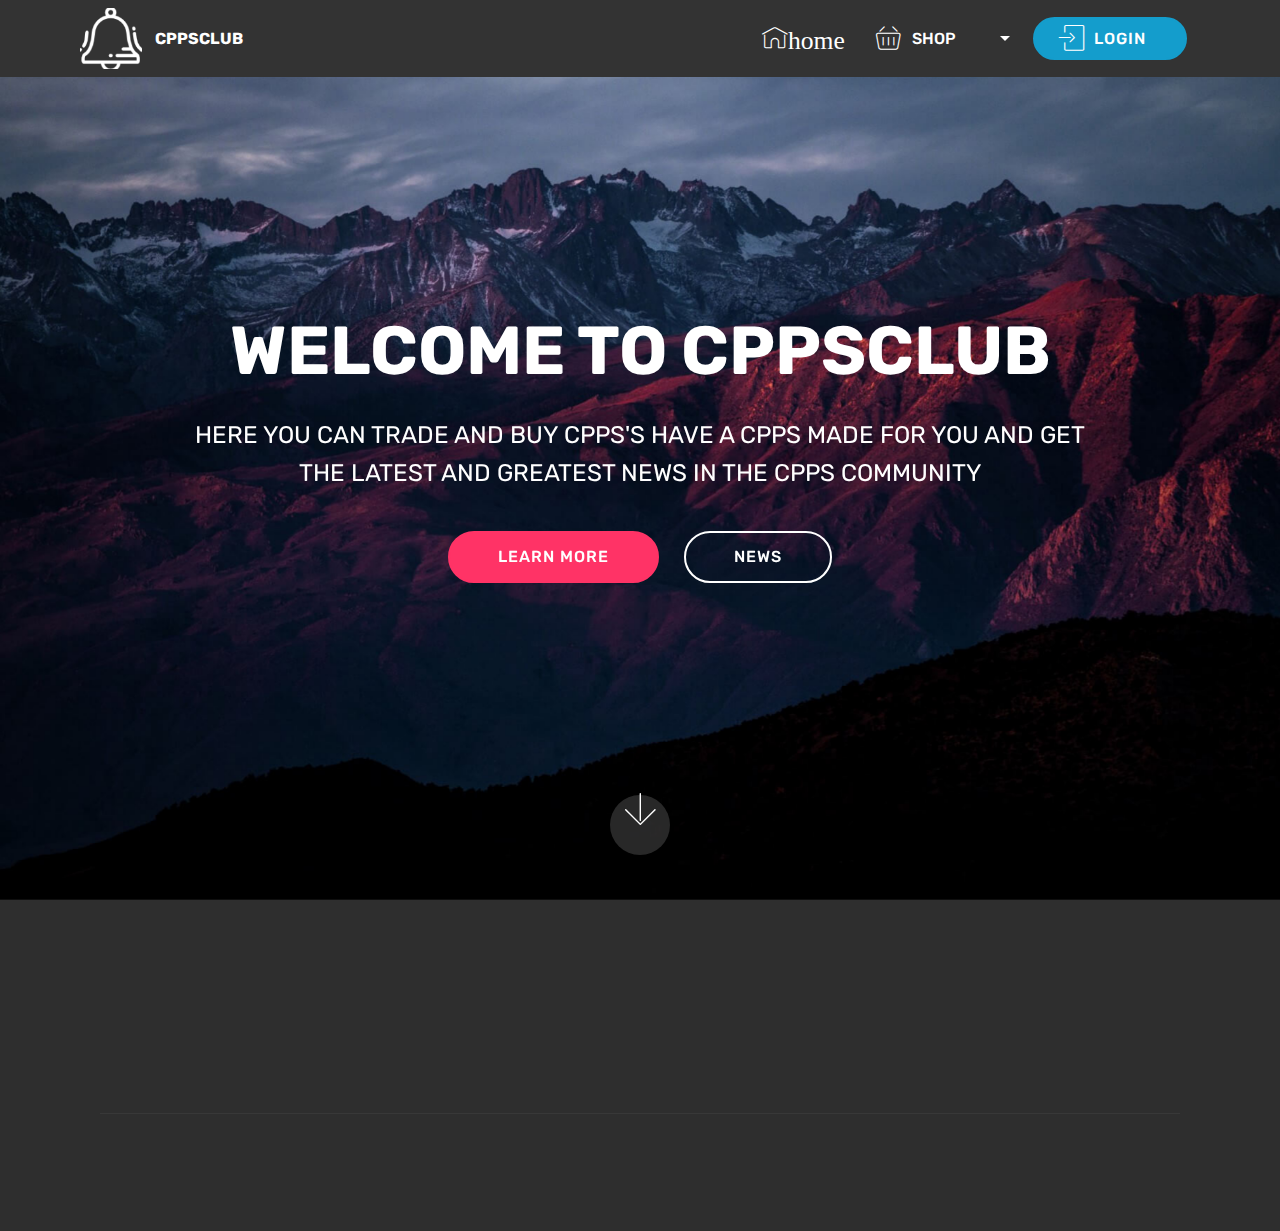
==== index.html @ 9e6f96ff "create github pages" ====
<!DOCTYPE html>
<html >
<head>
  <!-- Site made with Mobirise Website Builder v4.6.6, https://mobirise.com -->
  <meta charset="UTF-8">
  <meta http-equiv="X-UA-Compatible" content="IE=edge">
  <meta name="generator" content="Mobirise v4.6.6, mobirise.com">
  <meta name="viewport" content="width=device-width, initial-scale=1, minimum-scale=1">
  <link rel="shortcut icon" href="assets/images/bell-icon-122x122.png" type="image/x-icon">
  <meta name="description" content="">
  <title>HOME</title>
  <link rel="stylesheet" href="assets/web/assets/mobirise-icons/mobirise-icons.css">
  <link rel="stylesheet" href="assets/tether/tether.min.css">
  <link rel="stylesheet" href="assets/soundcloud-plugin/style.css">
  <link rel="stylesheet" href="assets/bootstrap/css/bootstrap.min.css">
  <link rel="stylesheet" href="assets/bootstrap/css/bootstrap-grid.min.css">
  <link rel="stylesheet" href="assets/bootstrap/css/bootstrap-reboot.min.css">
  <link rel="stylesheet" href="assets/socicon/css/styles.css">
  <link rel="stylesheet" href="assets/animatecss/animate.min.css">
  <link rel="stylesheet" href="assets/dropdown/css/style.css">
  <link rel="stylesheet" href="assets/theme/css/style.css">
  <link rel="stylesheet" href="assets/mobirise/css/mbr-additional.css" type="text/css">
  
  
  
</head>
<body>
  <section class="menu cid-qLX8C07Z7A" once="menu" id="menu1-e">

    

    <nav class="navbar navbar-expand beta-menu navbar-dropdown align-items-center navbar-fixed-top navbar-toggleable-sm">
        <button class="navbar-toggler navbar-toggler-right" type="button" data-toggle="collapse" data-target="#navbarSupportedContent" aria-controls="navbarSupportedContent" aria-expanded="false" aria-label="Toggle navigation">
            <div class="hamburger">
                <span></span>
                <span></span>
                <span></span>
                <span></span>
            </div>
        </button>
        <div class="menu-logo">
            <div class="navbar-brand">
                <span class="navbar-logo">
                    <a href="http://cpps.ml">
                         <img src="assets/images/bell-icon-122x122.png" alt="Mobirise" title="" style="height: 3.8rem;">
                    </a>
                </span>
                <span class="navbar-caption-wrap"><a class="navbar-caption text-white display-4" href="http://cppsclub.ml">CPPSCLUB</a></span>
            </div>
        </div>
        <div class="collapse navbar-collapse" id="navbarSupportedContent">
            <ul class="navbar-nav nav-dropdown" data-app-modern-menu="true"><li class="nav-item">
                    <a class="nav-link link text-white display-4" href="#top">
                        <span class="mbri-home mbr-iconfont mbr-iconfont-btn">home</span></a>
                </li>
                <li class="nav-item dropdown">
                    <a class="nav-link link text-white dropdown-toggle display-4" href="page1.html#pricing-tables1-i" data-toggle="dropdown-submenu" aria-expanded="true"><span class="mbri-shopping-basket mbr-iconfont mbr-iconfont-btn"></span>
                        SHOP &nbsp; &nbsp; &nbsp; &nbsp; &nbsp;</a><div class="dropdown-menu"><a class="text-white dropdown-item display-4" href="page4.html#countdown2-x">TRADING</a><a class="text-white dropdown-item display-4" href="page1.html#pricing-tables1-i">STORE</a></div>
                </li></ul>
            <div class="navbar-buttons mbr-section-btn"><a class="btn btn-sm btn-primary display-4" href="http://cppsclub.ml"><span class="mbri-login mbr-iconfont mbr-iconfont-btn"></span>
                    LOGIN &nbsp;&nbsp;</a></div>
        </div>
    </nav>
</section>

<section class="engine"><a href="https://mobirise.ws/a">best site builder</a></section><section class="cid-qLX8C27f5G mbr-fullscreen mbr-parallax-background" id="header2-f">

    

    

    <div class="container align-center">
        <div class="row justify-content-md-center">
            <div class="mbr-white col-md-10">
                <h1 class="mbr-section-title mbr-bold pb-3 mbr-fonts-style display-1">WELCOME TO CPPSCLUB</h1>
                
                <p class="mbr-text pb-3 mbr-fonts-style display-5">HERE YOU CAN TRADE AND BUY CPPS'S HAVE A CPPS MADE FOR YOU AND GET THE LATEST AND GREATEST NEWS IN THE CPPS COMMUNITY</p>
                <div class="mbr-section-btn"><a class="btn btn-md btn-secondary display-4" href="http://cppsclub.ml">LEARN MORE</a>
                    <a class="btn btn-md btn-white-outline display-4" href="page3.html">NEWS</a></div>
            </div>
        </div>
    </div>
    <div class="mbr-arrow hidden-sm-down" aria-hidden="true">
        <a href="#next">
            <i class="mbri-down mbr-iconfont"></i>
        </a>
    </div>
</section>

<section class="cid-qLX8C5K4PI" id="footer1-g">

    

    

    <div class="container">
        <div class="media-container-row content text-white">
            <div class="col-12 col-md-3">
                <div class="media-wrap">
                    <a href="http://cppsclub.ml">
                        <img src="assets/images/bell-icon-122x122.png" alt="Mobirise" title="">
                    </a>
                </div>
            </div>
            <div class="col-12 col-md-3 mbr-fonts-style display-7">
                <h5 class="pb-3">
                    Address
                </h5>
                <p class="mbr-text">
                    1234 Street Name
                    <br>City, AA 99999
                </p>
            </div>
            <div class="col-12 col-md-3 mbr-fonts-style display-7">
                <h5 class="pb-3">
                    Contacts
                </h5>
                <p class="mbr-text">
                    Email:&nbsp;</p>
            </div>
            <div class="col-12 col-md-3 mbr-fonts-style display-7">
                <h5 class="pb-3">
                    Links
                </h5>
                <p class="mbr-text"><a href="https://discord.gg/tTFwxhP" target="_blank">discord</a><br><a class="text-primary" href="https://mobirise.com/mobirise-free-win.zip">Download for Windows</a>
                    <br><a class="text-primary" href="https://mobirise.com/mobirise-free-mac.zip">Download for Mac</a>
                </p>
            </div>
        </div>
        <div class="footer-lower">
            <div class="media-container-row">
                <div class="col-sm-12">
                    <hr>
                </div>
            </div>
            <div class="media-container-row mbr-white">
                <div class="col-sm-6 copyright">
                    <p class="mbr-text mbr-fonts-style display-7">
                        © Copyright 2018 CPPSCLUB - All Rights Reserved
                    </p>
                </div>
                <div class="col-md-6">
                    <div class="social-list align-right">
                        <div class="soc-item">
                            <a href="https://twitter.com/mobirise" target="_blank">
                                <span class="socicon-twitter socicon mbr-iconfont mbr-iconfont-social"></span>
                            </a>
                        </div>
                        <div class="soc-item">
                            <a href="https://www.facebook.com/pages/Mobirise/1616226671953247" target="_blank">
                                <span class="socicon-facebook socicon mbr-iconfont mbr-iconfont-social"></span>
                            </a>
                        </div>
                        <div class="soc-item">
                            <a href="https://www.youtube.com/c/mobirise" target="_blank">
                                <span class="socicon-youtube socicon mbr-iconfont mbr-iconfont-social"></span>
                            </a>
                        </div>
                        <div class="soc-item">
                            <a href="https://instagram.com/mobirise" target="_blank">
                                <span class="socicon-instagram socicon mbr-iconfont mbr-iconfont-social"></span>
                            </a>
                        </div>
                        <div class="soc-item">
                            <a href="https://plus.google.com/u/0/+Mobirise" target="_blank">
                                <span class="socicon-googleplus socicon mbr-iconfont mbr-iconfont-social"></span>
                            </a>
                        </div>
                        <div class="soc-item">
                            <a href="https://www.behance.net/Mobirise" target="_blank">
                                <span class="socicon-behance socicon mbr-iconfont mbr-iconfont-social"></span>
                            </a>
                        </div>
                    </div>
                </div>
            </div>
        </div>
    </div>
</section>


  <script src="assets/web/assets/jquery/jquery.min.js"></script>
  <script src="assets/popper/popper.min.js"></script>
  <script src="assets/tether/tether.min.js"></script>
  <script src="assets/bootstrap/js/bootstrap.min.js"></script>
  <script src="assets/smoothscroll/smooth-scroll.js"></script>
  <script src="assets/touchswipe/jquery.touch-swipe.min.js"></script>
  <script src="assets/viewportchecker/jquery.viewportchecker.js"></script>
  <script src="assets/parallax/jarallax.min.js"></script>
  <script src="assets/dropdown/js/script.min.js"></script>
  <script src="assets/theme/js/script.js"></script>
  
  
  <input name="animation" type="hidden">
  </body>
</html>
---- assets/web/assets/mobirise-icons/mobirise-icons.css ----
@font-face {
  font-family: 'MobiriseIcons';
  src:  url('mobirise-icons.eot?spat4u');
  src:  url('mobirise-icons.eot?spat4u#iefix') format('embedded-opentype'),
    url('mobirise-icons.ttf?spat4u') format('truetype'),
    url('mobirise-icons.woff?spat4u') format('woff'),
    url('mobirise-icons.svg?spat4u#MobiriseIcons') format('svg');
  font-weight: normal;
  font-style: normal;
}

[class^="mbri-"], [class*=" mbri-"] {
  /* use !important to prevent issues with browser extensions that change fonts */
  font-family: MobiriseIcons !important;
  speak: none;
  font-style: normal;
  font-weight: normal;
  font-variant: normal;
  text-transform: none;
  line-height: 1;

  /* Better Font Rendering =========== */
  -webkit-font-smoothing: antialiased;
  -moz-osx-font-smoothing: grayscale;
}

.mbri-add-submenu:before {
  content: "\e900";
}
.mbri-alert:before {
  content: "\e901";
}
.mbri-align-center:before {
  content: "\e902";
}
.mbri-align-justify:before {
  content: "\e903";
}
.mbri-align-left:before {
  content: "\e904";
}
.mbri-align-right:before {
  content: "\e905";
}
.mbri-android:before {
  content: "\e906";
}
.mbri-apple:before {
  content: "\e907";
}
.mbri-arrow-down:before {
  content: "\e908";
}
.mbri-arrow-next:before {
  content: "\e909";
}
.mbri-arrow-prev:before {
  content: "\e90a";
}
.mbri-arrow-up:before {
  content: "\e90b";
}
.mbri-bold:before {
  content: "\e90c";
}
.mbri-bookmark:before {
  content: "\e90d";
}
.mbri-bootstrap:before {
  content: "\e90e";
}
.mbri-briefcase:before {
  content: "\e90f";
}
.mbri-browse:before {
  content: "\e910";
}
.mbri-bulleted-list:before {
  content: "\e911";
}
.mbri-calendar:before {
  content: "\e912";
}
.mbri-camera:before {
  content: "\e913";
}
.mbri-cart-add:before {
  content: "\e914";
}
.mbri-cart-full:before {
  content: "\e915";
}
.mbri-cash:before {
  content: "\e916";
}
.mbri-change-style:before {
  content: "\e917";
}
.mbri-chat:before {
  content: "\e918";
}
.mbri-clock:before {
  content: "\e919";
}
.mbri-close:before {
  content: "\e91a";
}
.mbri-cloud:before {
  content: "\e91b";
}
.mbri-code:before {
  content: "\e91c";
}
.mbri-contact-form:before {
  content: "\e91d";
}
.mbri-credit-card:before {
  content: "\e91e";
}
.mbri-cursor-click:before {
  content: "\e91f";
}
.mbri-cust-feedback:before {
  content: "\e920";
}
.mbri-database:before {
  content: "\e921";
}
.mbri-delivery:before {
  content: "\e922";
}
.mbri-desktop:before {
  content: "\e923";
}
.mbri-devices:before {
  content: "\e924";
}
.mbri-down:before {
  content: "\e925";
}
.mbri-download:before {
  content: "\e989";
}
.mbri-drag-n-drop:before {
  content: "\e927";
}
.mbri-drag-n-drop2:before {
  content: "\e928";
}
.mbri-edit:before {
  content: "\e929";
}
.mbri-edit2:before {
  content: "\e92a";
}
.mbri-error:before {
  content: "\e92b";
}
.mbri-extension:before {
  content: "\e92c";
}
.mbri-features:before {
  content: "\e92d";
}
.mbri-file:before {
  content: "\e92e";
}
.mbri-flag:before {
  content: "\e92f";
}
.mbri-folder:before {
  content: "\e930";
}
.mbri-gift:before {
  content: "\e931";
}
.mbri-github:before {
  content: "\e932";
}
.mbri-globe:before {
  content: "\e933";
}
.mbri-globe-2:before {
  content: "\e934";
}
.mbri-growing-chart:before {
  content: "\e935";
}
.mbri-hearth:before {
  content: "\e936";
}
.mbri-help:before {
  content: "\e937";
}
.mbri-home:before {
  content: "\e938";
}
.mbri-hot-cup:before {
  content: "\e939";
}
.mbri-idea:before {
  content: "\e93a";
}
.mbri-image-gallery:before {
  content: "\e93b";
}
.mbri-image-slider:before {
  content: "\e93c";
}
.mbri-info:before {
  content: "\e93d";
}
.mbri-italic:before {
  content: "\e93e";
}
.mbri-key:before {
  content: "\e93f";
}
.mbri-laptop:before {
  content: "\e940";
}
.mbri-layers:before {
  content: "\e941";
}
.mbri-left-right:before {
  content: "\e942";
}
.mbri-left:before {
  content: "\e943";
}
.mbri-letter:before {
  content: "\e944";
}
.mbri-like:before {
  content: "\e945";
}
.mbri-link:before {
  content: "\e946";
}
.mbri-lock:before {
  content: "\e947";
}
.mbri-login:before {
  content: "\e948";
}
.mbri-logout:before {
  content: "\e949";
}
.mbri-magic-stick:before {
  content: "\e94a";
}
.mbri-map-pin:before {
  content: "\e94b";
}
.mbri-menu:before {
  content: "\e94c";
}
.mbri-mobile:before {
  content: "\e94d";
}
.mbri-mobile2:before {
  content: "\e94e";
}
.mbri-mobirise:before {
  content: "\e94f";
}
.mbri-more-horizontal:before {
  content: "\e950";
}
.mbri-more-vertical:before {
  content: "\e951";
}
.mbri-music:before {
  content: "\e952";
}
.mbri-new-file:before {
  content: "\e953";
}
.mbri-numbered-list:before {
  content: "\e954";
}
.mbri-opened-folder:before {
  content: "\e955";
}
.mbri-pages:before {
  content: "\e956";
}
.mbri-paper-plane:before {
  content: "\e957";
}
.mbri-paperclip:before {
  content: "\e958";
}
.mbri-photo:before {
  content: "\e959";
}
.mbri-photos:before {
  content: "\e95a";
}
.mbri-pin:before {
  content: "\e95b";
}
.mbri-play:before {
  content: "\e95c";
}
.mbri-plus:before {
  content: "\e95d";
}
.mbri-preview:before {
  content: "\e95e";
}
.mbri-print:before {
  content: "\e95f";
}
.mbri-protect:before {
  content: "\e960";
}
.mbri-question:before {
  content: "\e961";
}
.mbri-quote-left:before {
  content: "\e962";
}
.mbri-quote-right:before {
  content: "\e963";
}
.mbri-refresh:before {
  content: "\e964";
}
.mbri-responsive:before {
  content: "\e965";
}
.mbri-right:before {
  content: "\e966";
}
.mbri-rocket:before {
  content: "\e967";
}
.mbri-sad-face:before {
  content: "\e968";
}
.mbri-sale:before {
  content: "\e969";
}
.mbri-save:before {
  content: "\e96a";
}
.mbri-search:before {
  content: "\e96b";
}
.mbri-setting:before {
  content: "\e96c";
}
.mbri-setting2:before {
  content: "\e96d";
}
.mbri-setting3:before {
  content: "\e96e";
}
.mbri-share:before {
  content: "\e96f";
}
.mbri-shopping-bag:before {
  content: "\e970";
}
.mbri-shopping-basket:before {
  content: "\e971";
}
.mbri-shopping-cart:before {
  content: "\e972";
}
.mbri-sites:before {
  content: "\e973";
}
.mbri-smile-face:before {
  content: "\e974";
}
.mbri-speed:before {
  content: "\e975";
}
.mbri-star:before {
  content: "\e976";
}
.mbri-success:before {
  content: "\e977";
}
.mbri-sun:before {
  content: "\e978";
}
.mbri-sun2:before {
  content: "\e979";
}
.mbri-tablet:before {
  content: "\e97a";
}
.mbri-tablet-vertical:before {
  content: "\e97b";
}
.mbri-target:before {
  content: "\e97c";
}
.mbri-timer:before {
  content: "\e97d";
}
.mbri-to-ftp:before {
  content: "\e97e";
}
.mbri-to-local-drive:before {
  content: "\e97f";
}
.mbri-touch-swipe:before {
  content: "\e980";
}
.mbri-touch:before {
  content: "\e981";
}
.mbri-trash:before {
  content: "\e982";
}
.mbri-underline:before {
  content: "\e983";
}
.mbri-unlink:before {
  content: "\e984";
}
.mbri-unlock:before {
  content: "\e985";
}
.mbri-up-down:before {
  content: "\e986";
}
.mbri-up:before {
  content: "\e987";
}
.mbri-update:before {
  content: "\e988";
}
.mbri-upload:before {
 content: "\e926"; 
}
.mbri-user:before {
  content: "\e98a";
}
.mbri-user2:before {
  content: "\e98b";
}
.mbri-users:before {
  content: "\e98c";
}
.mbri-video:before {
  content: "\e98d";
}
.mbri-video-play:before {
  content: "\e98e";
}
.mbri-watch:before {
  content: "\e98f";
}
.mbri-website-theme:before {
  content: "\e990";
}
.mbri-wifi:before {
  content: "\e991";
}
.mbri-windows:before {
  content: "\e992";
}
.mbri-zoom-out:before {
  content: "\e993";
}
.mbri-redo:before {
  content: "\e994";
}
.mbri-undo:before {
  content: "\e995";
}
---- assets/soundcloud-plugin/style.css ----
.addons-container {
  position: relative;
  margin-left: auto;
  margin-right: auto;
  padding-right: 15px;
  padding-left: 15px; }
  @media (min-width: 576px) {
    .addons-container {
      padding-right: 15px;
      padding-left: 15px; } }
  @media (min-width: 768px) {
    .addons-container {
      padding-right: 15px;
      padding-left: 15px; } }
  @media (min-width: 992px) {
    .addons-container {
      padding-right: 15px;
      padding-left: 15px; } }
  @media (min-width: 1200px) {
    .addons-container {
      padding-right: 15px;
      padding-left: 15px; } }
  @media (min-width: 576px) {
    .addons-container {
      width: 540px;
      max-width: 100%; } }
  @media (min-width: 768px) {
    .addons-container {
      width: 720px;
      max-width: 100%; } }
  @media (min-width: 992px) {
    .addons-container {
      width: 960px;
      max-width: 100%; } }
  @media (min-width: 1200px) {
    .addons-container {
      width: 1140px;
      max-width: 100%; } }

.addons-container-inner{
    position: relative;
    width: 100%;
    min-height: 1px;
    padding-right: 15px;
    padding-left: 15px;
}
@media (min-width: 567px) {
    .addons-container-inner{
        -ms-flex: 0 0 66.666667%;
        flex: 0 0 66.666667%;
        max-width: 66.666667%;
    }
}
.addons-row{
    display: flex;
    justify-content:center;
}
---- assets/socicon/css/styles.css ----
@charset "UTF-8";

@font-face {
  font-family: "socicon";
  src:url("../fonts/socicon.eot");
  src:url("../fonts/socicon.eot?#iefix") format("embedded-opentype"),
    url("../fonts/socicon.woff") format("woff"),
    url("../fonts/socicon.ttf") format("truetype"),
    url("../fonts/socicon.svg#socicon") format("svg");
  font-weight: normal;
  font-style: normal;

}

[data-icon]:before {
  font-family: "socicon" !important;
  content: attr(data-icon);
  font-style: normal !important;
  font-weight: normal !important;
  font-variant: normal !important;
  text-transform: none !important;
  speak: none;
  line-height: 1;
  -webkit-font-smoothing: antialiased;
  -moz-osx-font-smoothing: grayscale;
}

[class^="socicon-"]:before,
[class*=" socicon-"]:before {
  font-family: "socicon" !important;
  font-style: normal !important;
  font-weight: normal !important;
  font-variant: normal !important;
  text-transform: none !important;
  speak: none;
  line-height: 1;
  -webkit-font-smoothing: antialiased;
  -moz-osx-font-smoothing: grayscale;
}

.socicon-modelmayhem:before {
  content: "\e000";
}
.socicon-mixcloud:before {
  content: "\e001";
}
.socicon-drupal:before {
  content: "\e002";
}
.socicon-swarm:before {
  content: "\e003";
}
.socicon-istock:before {
  content: "\e004";
}
.socicon-yammer:before {
  content: "\e005";
}
.socicon-ello:before {
  content: "\e006";
}
.socicon-stackoverflow:before {
  content: "\e007";
}
.socicon-persona:before {
  content: "\e008";
}
.socicon-triplej:before {
  content: "\e009";
}
.socicon-houzz:before {
  content: "\e00a";
}
.socicon-rss:before {
  content: "\e00b";
}
.socicon-paypal:before {
  content: "\e00c";
}
.socicon-odnoklassniki:before {
  content: "\e00d";
}
.socicon-airbnb:before {
  content: "\e00e";
}
.socicon-periscope:before {
  content: "\e00f";
}
.socicon-outlook:before {
  content: "\e010";
}
.socicon-coderwall:before {
  content: "\e011";
}
.socicon-tripadvisor:before {
  content: "\e012";
}
.socicon-appnet:before {
  content: "\e013";
}
.socicon-goodreads:before {
  content: "\e014";
}
.socicon-tripit:before {
  content: "\e015";
}
.socicon-lanyrd:before {
  content: "\e016";
}
.socicon-slideshare:before {
  content: "\e017";
}
.socicon-buffer:before {
  content: "\e018";
}
.socicon-disqus:before {
  content: "\e019";
}
.socicon-vkontakte:before {
  content: "\e01a";
}
.socicon-whatsapp:before {
  content: "\e01b";
}
.socicon-patreon:before {
  content: "\e01c";
}
.socicon-storehouse:before {
  content: "\e01d";
}
.socicon-pocket:before {
  content: "\e01e";
}
.socicon-mail:before {
  content: "\e01f";
}
.socicon-blogger:before {
  content: "\e020";
}
.socicon-technorati:before {
  content: "\e021";
}
.socicon-reddit:before {
  content: "\e022";
}
.socicon-dribbble:before {
  content: "\e023";
}
.socicon-stumbleupon:before {
  content: "\e024";
}
.socicon-digg:before {
  content: "\e025";
}
.socicon-envato:before {
  content: "\e026";
}
.socicon-behance:before {
  content: "\e027";
}
.socicon-delicious:before {
  content: "\e028";
}
.socicon-deviantart:before {
  content: "\e029";
}
.socicon-forrst:before {
  content: "\e02a";
}
.socicon-play:before {
  content: "\e02b";
}
.socicon-zerply:before {
  content: "\e02c";
}
.socicon-wikipedia:before {
  content: "\e02d";
}
.socicon-apple:before {
  content: "\e02e";
}
.socicon-flattr:before {
  content: "\e02f";
}
.socicon-github:before {
  content: "\e030";
}
.socicon-renren:before {
  content: "\e031";
}
.socicon-friendfeed:before {
  content: "\e032";
}
.socicon-newsvine:before {
  content: "\e033";
}
.socicon-identica:before {
  content: "\e034";
}
.socicon-bebo:before {
  content: "\e035";
}
.socicon-zynga:before {
  content: "\e036";
}
.socicon-steam:before {
  content: "\e037";
}
.socicon-xbox:before {
  content: "\e038";
}
.socicon-windows:before {
  content: "\e039";
}
.socicon-qq:before {
  content: "\e03a";
}
.socicon-douban:before {
  content: "\e03b";
}
.socicon-meetup:before {
  content: "\e03c";
}
.socicon-playstation:before {
  content: "\e03d";
}
.socicon-android:before {
  content: "\e03e";
}
.socicon-snapchat:before {
  content: "\e03f";
}
.socicon-twitter:before {
  content: "\e040";
}
.socicon-facebook:before {
  content: "\e041";
}
.socicon-googleplus:before {
  content: "\e042";
}
.socicon-pinterest:before {
  content: "\e043";
}
.socicon-foursquare:before {
  content: "\e044";
}
.socicon-yahoo:before {
  content: "\e045";
}
.socicon-skype:before {
  content: "\e046";
}
.socicon-yelp:before {
  content: "\e047";
}
.socicon-feedburner:before {
  content: "\e048";
}
.socicon-linkedin:before {
  content: "\e049";
}
.socicon-viadeo:before {
  content: "\e04a";
}
.socicon-xing:before {
  content: "\e04b";
}
.socicon-myspace:before {
  content: "\e04c";
}
.socicon-soundcloud:before {
  content: "\e04d";
}
.socicon-spotify:before {
  content: "\e04e";
}
.socicon-grooveshark:before {
  content: "\e04f";
}
.socicon-lastfm:before {
  content: "\e050";
}
.socicon-youtube:before {
  content: "\e051";
}
.socicon-vimeo:before {
  content: "\e052";
}
.socicon-dailymotion:before {
  content: "\e053";
}
.socicon-vine:before {
  content: "\e054";
}
.socicon-flickr:before {
  content: "\e055";
}
.socicon-500px:before {
  content: "\e056";
}
.socicon-wordpress:before {
  content: "\e058";
}
.socicon-tumblr:before {
  content: "\e059";
}
.socicon-twitch:before {
  content: "\e05a";
}
.socicon-8tracks:before {
  content: "\e05b";
}
.socicon-amazon:before {
  content: "\e05c";
}
.socicon-icq:before {
  content: "\e05d";
}
.socicon-smugmug:before {
  content: "\e05e";
}
.socicon-ravelry:before {
  content: "\e05f";
}
.socicon-weibo:before {
  content: "\e060";
}
.socicon-baidu:before {
  content: "\e061";
}
.socicon-angellist:before {
  content: "\e062";
}
.socicon-ebay:before {
  content: "\e063";
}
.socicon-imdb:before {
  content: "\e064";
}
.socicon-stayfriends:before {
  content: "\e065";
}
.socicon-residentadvisor:before {
  content: "\e066";
}
.socicon-google:before {
  content: "\e067";
}
.socicon-yandex:before {
  content: "\e068";
}
.socicon-sharethis:before {
  content: "\e069";
}
.socicon-bandcamp:before {
  content: "\e06a";
}
.socicon-itunes:before {
  content: "\e06b";
}
.socicon-deezer:before {
  content: "\e06c";
}
.socicon-telegram:before {
  content: "\e06e";
}
.socicon-openid:before {
  content: "\e06f";
}
.socicon-amplement:before {
  content: "\e070";
}
.socicon-viber:before {
  content: "\e071";
}
.socicon-zomato:before {
  content: "\e072";
}
.socicon-draugiem:before {
  content: "\e074";
}
.socicon-endomodo:before {
  content: "\e075";
}
.socicon-filmweb:before {
  content: "\e076";
}
.socicon-stackexchange:before {
  content: "\e077";
}
.socicon-wykop:before {
  content: "\e078";
}
.socicon-teamspeak:before {
  content: "\e079";
}
.socicon-teamviewer:before {
  content: "\e07a";
}
.socicon-ventrilo:before {
  content: "\e07b";
}
.socicon-younow:before {
  content: "\e07c";
}
.socicon-raidcall:before {
  content: "\e07d";
}
.socicon-mumble:before {
  content: "\e07e";
}
.socicon-medium:before {
  content: "\e06d";
}
.socicon-bebee:before {
  content: "\e07f";
}
.socicon-hitbox:before {
  content: "\e080";
}
.socicon-reverbnation:before {
  content: "\e081";
}
.socicon-formulr:before {
  content: "\e082";
}
.socicon-instagram:before {
  content: "\e057";
}
.socicon-battlenet:before {
  content: "\e083";
}
.socicon-chrome:before {
  content: "\e084";
}
.socicon-discord:before {
  content: "\e086";
}
.socicon-issuu:before {
  content: "\e087";
}
.socicon-macos:before {
  content: "\e088";
}
.socicon-firefox:before {
  content: "\e089";
}
.socicon-opera:before {
  content: "\e08d";
}
.socicon-keybase:before {
  content: "\e090";
}
.socicon-alliance:before {
  content: "\e091";
}
.socicon-livejournal:before {
  content: "\e092";
}
.socicon-googlephotos:before {
  content: "\e093";
}
.socicon-horde:before {
  content: "\e094";
}
.socicon-etsy:before {
  content: "\e095";
}
.socicon-zapier:before {
  content: "\e096";
}
.socicon-google-scholar:before {
  content: "\e097";
}
.socicon-researchgate:before {
  content: "\e098";
}
.socicon-wechat:before {
  content: "\e099";
}
.socicon-strava:before {
  content: "\e09a";
}
.socicon-line:before {
  content: "\e09b";
}
.socicon-lyft:before {
  content: "\e09c";
}
.socicon-uber:before {
  content: "\e09d";
}
.socicon-songkick:before {
  content: "\e09e";
}
.socicon-viewbug:before {
  content: "\e09f";
}
.socicon-googlegroups:before {
  content: "\e0a0";
}
.socicon-quora:before {
  content: "\e073";
}
.socicon-diablo:before {
  content: "\e085";
}
.socicon-blizzard:before {
  content: "\e0a1";
}
.socicon-hearthstone:before {
  content: "\e08b";
}
.socicon-heroes:before {
  content: "\e08a";
}
.socicon-overwatch:before {
  content: "\e08c";
}
.socicon-warcraft:before {
  content: "\e08e";
}
.socicon-starcraft:before {
  content: "\e08f";
}
.socicon-beam:before {
  content: "\e0a2";
}
.socicon-curse:before {
  content: "\e0a3";
}
.socicon-player:before {
  content: "\e0a4";
}
.socicon-streamjar:before {
  content: "\e0a5";
}
.socicon-nintendo:before {
  content: "\e0a6";
}
.socicon-hellocoton:before {
  content: "\e0a7";
}
---- assets/dropdown/css/style.css ----
.navbar-dropdown {
  left: 0;
  padding: 0;
  position: absolute;
  right: 0;
  top: 0;
  transition: all 0.45s ease;
  z-index: 1030;
  background: #282828; }
  .navbar-dropdown .navbar-logo {
    margin-right: 0.8rem;
    transition: margin 0.3s ease-in-out;
    vertical-align: middle; }
    .navbar-dropdown .navbar-logo img {
      height: 3.125rem;
      transition: all 0.3s ease-in-out; }
    .navbar-dropdown .navbar-logo.mbr-iconfont {
      font-size: 3.125rem;
      line-height: 3.125rem; }
  .navbar-dropdown .navbar-caption {
    font-weight: 700;
    white-space: normal;
    vertical-align: -4px;
    line-height: 3.125rem !important; }
    .navbar-dropdown .navbar-caption, .navbar-dropdown .navbar-caption:hover {
      color: inherit;
      text-decoration: none; }
  .navbar-dropdown .mbr-iconfont + .navbar-caption {
    vertical-align: -1px; }
  .navbar-dropdown.navbar-fixed-top {
    position: fixed; }
  .navbar-dropdown .navbar-brand span {
    vertical-align: -4px; }
  .navbar-dropdown.bg-color.transparent {
    background: none; }
  .navbar-dropdown.navbar-short .navbar-brand {
    padding: 0.625rem 0; }
    .navbar-dropdown.navbar-short .navbar-brand span {
      vertical-align: -1px; }
  .navbar-dropdown.navbar-short .navbar-caption {
    line-height: 2.375rem !important;
    vertical-align: -2px; }
  .navbar-dropdown.navbar-short .navbar-logo {
    margin-right: 0.5rem; }
    .navbar-dropdown.navbar-short .navbar-logo img {
      height: 2.375rem; }
    .navbar-dropdown.navbar-short .navbar-logo.mbr-iconfont {
      font-size: 2.375rem;
      line-height: 2.375rem; }
  .navbar-dropdown.navbar-short .mbr-table-cell {
    height: 3.625rem; }
  .navbar-dropdown .navbar-close {
    left: 0.6875rem;
    position: fixed;
    top: 0.75rem;
    z-index: 1000; }
  .navbar-dropdown .hamburger-icon {
    content: "";
    display: inline-block;
    vertical-align: middle;
    width: 16px;
    -webkit-box-shadow: 0 -6px 0 1px #282828,0 0 0 1px #282828,0 6px 0 1px #282828;
    -moz-box-shadow: 0 -6px 0 1px #282828,0 0 0 1px #282828,0 6px 0 1px #282828;
    box-shadow: 0 -6px 0 1px #282828,0 0 0 1px #282828,0 6px 0 1px #282828; }

.dropdown-menu .dropdown-toggle[data-toggle="dropdown-submenu"]::after {
  border-bottom: 0.35em solid transparent;
  border-left: 0.35em solid;
  border-right: 0;
  border-top: 0.35em solid transparent;
  margin-left: 0.3rem; }

.dropdown-menu .dropdown-item:focus {
  outline: 0; }

.nav-dropdown {
  font-size: 0.75rem;
  font-weight: 500;
  height: auto !important; }
  .nav-dropdown .nav-btn {
    padding-left: 1rem; }
  .nav-dropdown .link {
    margin: .667em 1.667em;
    font-weight: 500;
    padding: 0;
    transition: color .2s ease-in-out; }
    .nav-dropdown .link.dropdown-toggle {
      margin-right: 2.583em; }
      .nav-dropdown .link.dropdown-toggle::after {
        margin-left: .25rem;
        border-top: 0.35em solid;
        border-right: 0.35em solid transparent;
        border-left: 0.35em solid transparent;
        border-bottom: 0; }
      .nav-dropdown .link.dropdown-toggle[aria-expanded="true"] {
        margin: 0;
        padding: 0.667em 3.263em  0.667em 1.667em; }
  .nav-dropdown .link::after,
  .nav-dropdown .dropdown-item::after {
    color: inherit; }
  .nav-dropdown .btn {
    font-size: 0.75rem;
    font-weight: 700;
    letter-spacing: 0;
    margin-bottom: 0;
    padding-left: 1.25rem;
    padding-right: 1.25rem; }
  .nav-dropdown .dropdown-menu {
    border-radius: 0;
    border: 0;
    left: 0;
    margin: 0;
    padding-bottom: 1.25rem;
    padding-top: 1.25rem;
    position: relative; }
  .nav-dropdown .dropdown-submenu {
    margin-left: 0.125rem;
    top: 0; }
  .nav-dropdown .dropdown-item {
    font-weight: 500;
    line-height: 2;
    padding: 0.3846em 4.615em 0.3846em 1.5385em;
    position: relative;
    transition: color .2s ease-in-out, background-color .2s ease-in-out; }
    .nav-dropdown .dropdown-item::after {
      margin-top: -0.3077em;
      position: absolute;
      right: 1.1538em;
      top: 50%; }
    .nav-dropdown .dropdown-item:focus, .nav-dropdown .dropdown-item:hover {
      background: none; }

@media (max-width: 767px) {
  .nav-dropdown.navbar-toggleable-sm {
    bottom: 0;
    display: none;
    left: 0;
    overflow-x: hidden;
    position: fixed;
    top: 0;
    transform: translateX(-100%);
    -ms-transform: translateX(-100%);
    -webkit-transform: translateX(-100%);
    width: 18.75rem;
    z-index: 999; } }
.nav-dropdown.navbar-toggleable-xl {
  bottom: 0;
  display: none;
  left: 0;
  overflow-x: hidden;
  position: fixed;
  top: 0;
  transform: translateX(-100%);
  -ms-transform: translateX(-100%);
  -webkit-transform: translateX(-100%);
  width: 18.75rem;
  z-index: 999; }

.nav-dropdown-sm {
  display: block !important;
  overflow-x: hidden;
  overflow: auto;
  padding-top: 3.875rem; }
  .nav-dropdown-sm::after {
    content: "";
    display: block;
    height: 3rem;
    width: 100%; }
  .nav-dropdown-sm.collapse.in ~ .navbar-close {
    display: block !important; }
  .nav-dropdown-sm.collapsing, .nav-dropdown-sm.collapse.in {
    transform: translateX(0);
    -ms-transform: translateX(0);
    -webkit-transform: translateX(0);
    transition: all 0.25s ease-out;
    -webkit-transition: all 0.25s ease-out;
    background: #282828; }
  .nav-dropdown-sm.collapsing[aria-expanded="false"] {
    transform: translateX(-100%);
    -ms-transform: translateX(-100%);
    -webkit-transform: translateX(-100%); }
  .nav-dropdown-sm .nav-item {
    display: block;
    margin-left: 0 !important;
    padding-left: 0; }
  .nav-dropdown-sm .link,
  .nav-dropdown-sm .dropdown-item {
    border-top: 1px dotted rgba(255, 255, 255, 0.1);
    font-size: 0.8125rem;
    line-height: 1.6;
    margin: 0 !important;
    padding: 0.875rem 2.4rem 0.875rem 1.5625rem !important;
    position: relative;
    white-space: normal; }
    .nav-dropdown-sm .link:focus, .nav-dropdown-sm .link:hover,
    .nav-dropdown-sm .dropdown-item:focus,
    .nav-dropdown-sm .dropdown-item:hover {
      background: rgba(0, 0, 0, 0.2) !important;
      color: #c0a375; }
  .nav-dropdown-sm .nav-btn {
    position: relative;
    padding: 1.5625rem 1.5625rem 0 1.5625rem; }
    .nav-dropdown-sm .nav-btn::before {
      border-top: 1px dotted rgba(255, 255, 255, 0.1);
      content: "";
      left: 0;
      position: absolute;
      top: 0;
      width: 100%; }
    .nav-dropdown-sm .nav-btn + .nav-btn {
      padding-top: 0.625rem; }
      .nav-dropdown-sm .nav-btn + .nav-btn::before {
        display: none; }
  .nav-dropdown-sm .btn {
    padding: 0.625rem 0; }
  .nav-dropdown-sm .dropdown-toggle[data-toggle="dropdown-submenu"]::after {
    margin-left: .25rem;
    border-top: 0.35em solid;
    border-right: 0.35em solid transparent;
    border-left: 0.35em solid transparent;
    border-bottom: 0; }
  .nav-dropdown-sm .dropdown-toggle[data-toggle="dropdown-submenu"][aria-expanded="true"]::after {
    border-top: 0;
    border-right: 0.35em solid transparent;
    border-left: 0.35em solid transparent;
    border-bottom: 0.35em solid; }
  .nav-dropdown-sm .dropdown-menu {
    margin: 0;
    padding: 0;
    position: relative;
    top: 0;
    left: 0;
    width: 100%;
    border: 0;
    float: none;
    border-radius: 0;
    background: none; }
  .nav-dropdown-sm .dropdown-submenu {
    left: 100%;
    margin-left: 0.125rem;
    margin-top: -1.25rem;
    top: 0; }

.navbar-toggleable-sm .nav-dropdown .dropdown-menu {
  position: absolute; }

.navbar-toggleable-sm .nav-dropdown .dropdown-submenu {
  left: 100%;
  margin-left: 0.125rem;
  margin-top: -1.25rem;
  top: 0; }

.navbar-toggleable-sm.opened .nav-dropdown .dropdown-menu {
  position: relative; }

.navbar-toggleable-sm.opened .nav-dropdown .dropdown-submenu {
  left: 0;
  margin-left: 00rem;
  margin-top: 0rem;
  top: 0; }

.is-builder .nav-dropdown.collapsing {
  transition: none !important; }

/*# sourceMappingURL=style.css.map */
---- assets/theme/css/style.css ----
/*!
 * Mobirise v4 theme (https://mobirise.com/)
 * Copyright 2017 Mobirise
 */
section {
  background-color: #eeeeee; }

section,
.container,
.container-fluid {
  position: relative;
  word-wrap: break-word; }

a.mbr-iconfont:hover {
  text-decoration: none; }

.article .lead p, .article .lead ul, .article .lead ol, .article .lead pre, .article .lead blockquote {
  margin-bottom: 0; }

a {
  font-style: normal;
  font-weight: 400;
  cursor: pointer; }
  a, a:hover {
    text-decoration: none; }

figure {
  margin-bottom: 0; }

body {
  color: #232323; }

h1, h2, h3, h4, h5, h6,
.h1, .h2, .h3, .h4, .h5, .h6,
.display-1, .display-2, .display-3, .display-4 {
  line-height: 1;
  word-break: break-word;
  word-wrap: break-word; }

b, strong {
  font-weight: bold; }

blockquote {
  padding: 10px 0 10px 20px;
  position: relative;
  border-left: 2px solid;
  border-color: #ff3366; }

input:-webkit-autofill, input:-webkit-autofill:hover, input:-webkit-autofill:focus, input:-webkit-autofill:active {
  transition-delay: 9999s;
  transition-property: background-color, color; }

textarea[type="hidden"] {
  display: none; }

body {
  position: relative; }

section {
  background-position: 50% 50%;
  background-repeat: no-repeat;
  background-size: cover; }
  section .mbr-background-video,
  section .mbr-background-video-preview {
    position: absolute;
    bottom: 0;
    left: 0;
    right: 0;
    top: 0; }

.hidden {
  visibility: hidden; }

.mbr-z-index20 {
  z-index: 20; }

/*! Base colors */
.mbr-white {
  color: #ffffff; }

.mbr-black {
  color: #000000; }

.mbr-bg-white {
  background-color: #ffffff; }

.mbr-bg-black {
  background-color: #000000; }

/*! Text-aligns */
.align-left {
  text-align: left; }

.align-center {
  text-align: center; }

.align-right {
  text-align: right; }

@media (max-width: 767px) {
  .align-left, .align-center, .align-right, .mbr-section-btn, .mbr-section-title {
    text-align: center; } }
/*! Font-weight  */
.mbr-light {
  font-weight: 300; }

.mbr-regular {
  font-weight: 400; }

.mbr-semibold {
  font-weight: 500; }

.mbr-bold {
  font-weight: 700; }

/*! Media  */
.media-size-item {
  -webkit-flex: 1 1 auto;
  -moz-flex: 1 1 auto;
  -ms-flex: 1 1 auto;
  -o-flex: 1 1 auto;
  flex: 1 1 auto; }

.media-content {
  -webkit-flex-basis: 100%;
  flex-basis: 100%; }

.media-container-row {
  display: -ms-flexbox;
  display: -webkit-flex;
  display: flex;
  -webkit-flex-direction: row;
  -ms-flex-direction: row;
  flex-direction: row;
  -webkit-flex-wrap: wrap;
  -ms-flex-wrap: wrap;
  flex-wrap: wrap;
  -webkit-justify-content: center;
  -ms-flex-pack: center;
  justify-content: center;
  -webkit-align-content: center;
  -ms-flex-line-pack: center;
  align-content: center;
  -webkit-align-items: start;
  -ms-flex-align: start;
  align-items: start; }
  .media-container-row .media-size-item {
    width: 400px; }

.media-container-column {
  display: -ms-flexbox;
  display: -webkit-flex;
  display: flex;
  -webkit-flex-direction: column;
  -ms-flex-direction: column;
  flex-direction: column;
  -webkit-flex-wrap: wrap;
  -ms-flex-wrap: wrap;
  flex-wrap: wrap;
  -webkit-justify-content: center;
  -ms-flex-pack: center;
  justify-content: center;
  -webkit-align-content: center;
  -ms-flex-line-pack: center;
  align-content: center;
  -webkit-align-items: stretch;
  -ms-flex-align: stretch;
  align-items: stretch; }
  .media-container-column > * {
    width: 100%; }

@media (min-width: 992px) {
  .media-container-row {
    -webkit-flex-wrap: nowrap;
    -ms-flex-wrap: nowrap;
    flex-wrap: nowrap; } }
figure {
  overflow: hidden; }

figure[mbr-media-size] {
  transition: width 0.1s; }

.mbr-figure img, .mbr-figure iframe {
  display: block;
  width: 100%; }

.card {
  background-color: transparent;
  border: none; }

.card-img {
  text-align: center;
  flex-shrink: 0; }

.media {
  max-width: 100%;
  margin: 0 auto; }

.mbr-figure {
  -ms-flex-item-align: center;
  -ms-grid-row-align: center;
  -webkit-align-self: center;
  align-self: center; }

.media-container > div {
  max-width: 100%; }

.mbr-figure img, .card-img img {
  width: 100%; }

@media (max-width: 991px) {
  .media-size-item {
    width: auto !important; }

  .media {
    width: auto; }

  .mbr-figure {
    width: 100% !important; } }
/*! Buttons */
.mbr-section-btn {
  margin-left: -.25rem;
  margin-right: -.25rem;
  font-size: 0; }

nav .mbr-section-btn {
  margin-left: 0rem;
  margin-right: 0rem; }

/*! Btn icon margin */
.btn .mbr-iconfont, .btn.btn-sm .mbr-iconfont {
  cursor: pointer;
  margin-right: 0.5rem; }

.btn.btn-md .mbr-iconfont, .btn.btn-md .mbr-iconfont {
  margin-right: 0.8rem; }

.mbr-regular {
  font-weight: 400; }

.mbr-semibold {
  font-weight: 500; }

.mbr-bold {
  font-weight: 700; }

[type="submit"] {
  -webkit-appearance: none; }

/*! Full-screen */
.mbr-fullscreen .mbr-overlay {
  min-height: 100vh; }

.mbr-fullscreen {
  display: flex;
  display: -webkit-flex;
  display: -moz-flex;
  display: -ms-flex;
  display: -o-flex;
  align-items: center;
  -webkit-align-items: center;
  min-height: 100vh;
  padding-top: 3rem;
  padding-bottom: 3rem; }

/*! Map */
.map {
  height: 25rem;
  position: relative; }
  .map iframe {
    width: 100%;
    height: 100%; }

/* Form */
.form-asterisk {
  font-family: initial;
  position: absolute;
  top: -2px;
  font-weight: normal; }

/*! Scroll to top arrow */
.mbr-arrow-up {
  bottom: 25px;
  right: 90px;
  position: fixed;
  text-align: right;
  z-index: 5000;
  color: #ffffff;
  font-size: 32px;
  transform: rotate(180deg);
  -webkit-transform: rotate(180deg); }

.mbr-arrow-up a {
  background: rgba(0, 0, 0, 0.2);
  border-radius: 3px;
  color: #fff;
  display: inline-block;
  height: 60px;
  width: 60px;
  outline-style: none !important;
  position: relative;
  text-decoration: none;
  transition: all .3s ease-in-out;
  cursor: pointer;
  text-align: center; }
  .mbr-arrow-up a:hover {
    background-color: rgba(0, 0, 0, 0.4); }
  .mbr-arrow-up a i {
    line-height: 60px; }

.mbr-arrow-up-icon {
  display: block;
  color: #fff; }

.mbr-arrow-up-icon::before {
  content: "\203a";
  display: inline-block;
  font-family: serif;
  font-size: 32px;
  line-height: 1;
  font-style: normal;
  position: relative;
  top: 6px;
  left: -4px;
  -webkit-transform: rotate(-90deg);
  transform: rotate(-90deg); }

/*! Arrow Down */
.mbr-arrow {
  position: absolute;
  bottom: 45px;
  left: 50%;
  width: 60px;
  height: 60px;
  cursor: pointer;
  background-color: rgba(80, 80, 80, 0.5);
  border-radius: 50%;
  -webkit-transform: translateX(-50%);
  transform: translateX(-50%); }
  .mbr-arrow > a {
    display: inline-block;
    text-decoration: none;
    outline-style: none;
    -webkit-animation: arrowdown 1.7s ease-in-out infinite;
    animation: arrowdown 1.7s ease-in-out infinite; }
    .mbr-arrow > a > i {
      position: absolute;
      top: -2px;
      left: 15px;
      font-size: 2rem; }

@keyframes arrowdown {
  0% {
    transform: translateY(0px);
    -webkit-transform: translateY(0px); }
  50% {
    transform: translateY(-5px);
    -webkit-transform: translateY(-5px); }
  100% {
    transform: translateY(0px);
    -webkit-transform: translateY(0px); } }
@-webkit-keyframes arrowdown {
  0% {
    transform: translateY(0px);
    -webkit-transform: translateY(0px); }
  50% {
    transform: translateY(-5px);
    -webkit-transform: translateY(-5px); }
  100% {
    transform: translateY(0px);
    -webkit-transform: translateY(0px); } }
@media (max-width: 500px) {
  .mbr-arrow-up {
    left: 50%;
    right: auto;
    transform: translateX(-50%) rotate(180deg);
    -webkit-transform: translateX(-50%) rotate(180deg); } }
/*Gradients animation*/
@keyframes gradient-animation {
  from {
    background-position: 0% 100%;
    animation-timing-function: ease-in-out; }
  to {
    background-position: 100% 0%;
    animation-timing-function: ease-in-out; } }
@-webkit-keyframes gradient-animation {
  from {
    background-position: 0% 100%;
    animation-timing-function: ease-in-out; }
  to {
    background-position: 100% 0%;
    animation-timing-function: ease-in-out; } }
.bg-gradient {
  background-size: 200% 200%;
  animation: gradient-animation 5s infinite alternate;
  -webkit-animation: gradient-animation 5s infinite alternate; }

.menu .navbar-brand {
  display: -webkit-flex; }
  .menu .navbar-brand span {
    display: flex;
    display: -webkit-flex; }
  .menu .navbar-brand .navbar-caption-wrap {
    display: -webkit-flex; }
  .menu .navbar-brand .navbar-logo img {
    display: -webkit-flex; }
@media (min-width: 768px) and (max-width: 991px) {
  .menu .navbar-toggleable-sm .navbar-nav {
    display: -webkit-box;
    display: -webkit-flex;
    display: -ms-flexbox; } }
@media (min-width: 992px) {
  .menu .navbar-nav.nav-dropdown {
    display: -webkit-flex; }
  .menu .navbar-toggleable-sm .navbar-collapse {
    display: -webkit-flex !important; } }

/*# sourceMappingURL=style.css.map */
.engine {
	position: absolute;
	text-indent: -2400px;
	text-align: center;
	padding: 0;
	top: 0;
	left: -2400px;
}
---- assets/mobirise/css/mbr-additional.css ----
@import url(https://fonts.googleapis.com/css?family=Rubik:300,300i,400,400i,500,500i,700,700i,900,900i);





body {
  font-style: normal;
  line-height: 1.5;
}
.mbr-section-title {
  font-style: normal;
  line-height: 1.2;
}
.mbr-section-subtitle {
  line-height: 1.3;
}
.mbr-text {
  font-style: normal;
  line-height: 1.6;
}
.display-1 {
  font-family: 'Rubik', sans-serif;
  font-size: 4.25rem;
}
.display-1 > .mbr-iconfont {
  font-size: 6.8rem;
}
.display-2 {
  font-family: 'Rubik', sans-serif;
  font-size: 3rem;
}
.display-2 > .mbr-iconfont {
  font-size: 4.8rem;
}
.display-4 {
  font-family: 'Rubik', sans-serif;
  font-size: 1rem;
}
.display-4 > .mbr-iconfont {
  font-size: 1.6rem;
}
.display-5 {
  font-family: 'Rubik', sans-serif;
  font-size: 1.5rem;
}
.display-5 > .mbr-iconfont {
  font-size: 2.4rem;
}
.display-7 {
  font-family: 'Rubik', sans-serif;
  font-size: 1rem;
}
.display-7 > .mbr-iconfont {
  font-size: 1.6rem;
}
/* ---- Fluid typography for mobile devices ---- */
/* 1.4 - font scale ratio ( bootstrap == 1.42857 ) */
/* 100vw - current viewport width */
/* (48 - 20)  48 == 48rem == 768px, 20 == 20rem == 320px(minimal supported viewport) */
/* 0.65 - min scale variable, may vary */
@media (max-width: 768px) {
  .display-1 {
    font-size: 3.4rem;
    font-size: calc( 2.1374999999999997rem + (4.25 - 2.1374999999999997) * ((100vw - 20rem) / (48 - 20)));
    line-height: calc( 1.4 * (2.1374999999999997rem + (4.25 - 2.1374999999999997) * ((100vw - 20rem) / (48 - 20))));
  }
  .display-2 {
    font-size: 2.4rem;
    font-size: calc( 1.7rem + (3 - 1.7) * ((100vw - 20rem) / (48 - 20)));
    line-height: calc( 1.4 * (1.7rem + (3 - 1.7) * ((100vw - 20rem) / (48 - 20))));
  }
  .display-4 {
    font-size: 0.8rem;
    font-size: calc( 1rem + (1 - 1) * ((100vw - 20rem) / (48 - 20)));
    line-height: calc( 1.4 * (1rem + (1 - 1) * ((100vw - 20rem) / (48 - 20))));
  }
  .display-5 {
    font-size: 1.2rem;
    font-size: calc( 1.175rem + (1.5 - 1.175) * ((100vw - 20rem) / (48 - 20)));
    line-height: calc( 1.4 * (1.175rem + (1.5 - 1.175) * ((100vw - 20rem) / (48 - 20))));
  }
}
/* Buttons */
.btn {
  font-weight: 500;
  border-width: 2px;
  font-style: normal;
  letter-spacing: 1px;
  margin: .4rem .8rem;
  white-space: normal;
  -webkit-transition: all 0.3s ease-in-out;
  -moz-transition: all 0.3s ease-in-out;
  transition: all 0.3s ease-in-out;
  padding: 1rem 3rem;
  border-radius: 3px;
  display: inline-flex;
  align-items: center;
  justify-content: center;
  word-break: break-word;
}
.btn-sm {
  font-weight: 500;
  letter-spacing: 1px;
  -webkit-transition: all 0.3s ease-in-out;
  -moz-transition: all 0.3s ease-in-out;
  transition: all 0.3s ease-in-out;
  padding: 0.6rem 1.5rem;
  border-radius: 3px;
}
.btn-md {
  font-weight: 500;
  letter-spacing: 1px;
  margin: .4rem .8rem !important;
  -webkit-transition: all 0.3s ease-in-out;
  -moz-transition: all 0.3s ease-in-out;
  transition: all 0.3s ease-in-out;
  padding: 1rem 3rem;
  border-radius: 3px;
}
.btn-lg {
  font-weight: 500;
  letter-spacing: 1px;
  margin: .4rem .8rem !important;
  -webkit-transition: all 0.3s ease-in-out;
  -moz-transition: all 0.3s ease-in-out;
  transition: all 0.3s ease-in-out;
  padding: 1.2rem 3.2rem;
  border-radius: 3px;
}
.bg-primary {
  background-color: #149dcc !important;
}
.bg-success {
  background-color: #f7ed4a !important;
}
.bg-info {
  background-color: #82786e !important;
}
.bg-warning {
  background-color: #879a9f !important;
}
.bg-danger {
  background-color: #b1a374 !important;
}
.btn-primary,
.btn-primary:active {
  background-color: #149dcc !important;
  border-color: #149dcc !important;
  color: #ffffff !important;
}
.btn-primary:hover,
.btn-primary:focus,
.btn-primary.focus,
.btn-primary.active {
  color: #ffffff !important;
  background-color: #0d6786 !important;
  border-color: #0d6786 !important;
}
.btn-primary.disabled,
.btn-primary:disabled {
  color: #ffffff !important;
  background-color: #0d6786 !important;
  border-color: #0d6786 !important;
}
.btn-secondary,
.btn-secondary:active {
  background-color: #ff3366 !important;
  border-color: #ff3366 !important;
  color: #ffffff !important;
}
.btn-secondary:hover,
.btn-secondary:focus,
.btn-secondary.focus,
.btn-secondary.active {
  color: #ffffff !important;
  background-color: #e50039 !important;
  border-color: #e50039 !important;
}
.btn-secondary.disabled,
.btn-secondary:disabled {
  color: #ffffff !important;
  background-color: #e50039 !important;
  border-color: #e50039 !important;
}
.btn-info,
.btn-info:active {
  background-color: #82786e !important;
  border-color: #82786e !important;
  color: #ffffff !important;
}
.btn-info:hover,
.btn-info:focus,
.btn-info.focus,
.btn-info.active {
  color: #ffffff !important;
  background-color: #59524b !important;
  border-color: #59524b !important;
}
.btn-info.disabled,
.btn-info:disabled {
  color: #ffffff !important;
  background-color: #59524b !important;
  border-color: #59524b !important;
}
.btn-success,
.btn-success:active {
  background-color: #f7ed4a !important;
  border-color: #f7ed4a !important;
  color: #3f3c03 !important;
}
.btn-success:hover,
.btn-success:focus,
.btn-success.focus,
.btn-success.active {
  color: #3f3c03 !important;
  background-color: #eadd0a !important;
  border-color: #eadd0a !important;
}
.btn-success.disabled,
.btn-success:disabled {
  color: #3f3c03 !important;
  background-color: #eadd0a !important;
  border-color: #eadd0a !important;
}
.btn-warning,
.btn-warning:active {
  background-color: #879a9f !important;
  border-color: #879a9f !important;
  color: #ffffff !important;
}
.btn-warning:hover,
.btn-warning:focus,
.btn-warning.focus,
.btn-warning.active {
  color: #ffffff !important;
  background-color: #617479 !important;
  border-color: #617479 !important;
}
.btn-warning.disabled,
.btn-warning:disabled {
  color: #ffffff !important;
  background-color: #617479 !important;
  border-color: #617479 !important;
}
.btn-danger,
.btn-danger:active {
  background-color: #b1a374 !important;
  border-color: #b1a374 !important;
  color: #ffffff !important;
}
.btn-danger:hover,
.btn-danger:focus,
.btn-danger.focus,
.btn-danger.active {
  color: #ffffff !important;
  background-color: #8b7d4e !important;
  border-color: #8b7d4e !important;
}
.btn-danger.disabled,
.btn-danger:disabled {
  color: #ffffff !important;
  background-color: #8b7d4e !important;
  border-color: #8b7d4e !important;
}
.btn-white {
  color: #333333 !important;
}
.btn-white,
.btn-white:active {
  background-color: #ffffff !important;
  border-color: #ffffff !important;
  color: #808080 !important;
}
.btn-white:hover,
.btn-white:focus,
.btn-white.focus,
.btn-white.active {
  color: #808080 !important;
  background-color: #d9d9d9 !important;
  border-color: #d9d9d9 !important;
}
.btn-white.disabled,
.btn-white:disabled {
  color: #808080 !important;
  background-color: #d9d9d9 !important;
  border-color: #d9d9d9 !important;
}
.btn-black,
.btn-black:active {
  background-color: #333333 !important;
  border-color: #333333 !important;
  color: #ffffff !important;
}
.btn-black:hover,
.btn-black:focus,
.btn-black.focus,
.btn-black.active {
  color: #ffffff !important;
  background-color: #0d0d0d !important;
  border-color: #0d0d0d !important;
}
.btn-black.disabled,
.btn-black:disabled {
  color: #ffffff !important;
  background-color: #0d0d0d !important;
  border-color: #0d0d0d !important;
}
.btn-primary-outline,
.btn-primary-outline:active {
  background: none;
  border-color: #0b566f;
  color: #0b566f;
}
.btn-primary-outline:hover,
.btn-primary-outline:focus,
.btn-primary-outline.focus,
.btn-primary-outline.active {
  color: #ffffff;
  background-color: #149dcc;
  border-color: #149dcc;
}
.btn-primary-outline.disabled,
.btn-primary-outline:disabled {
  color: #ffffff !important;
  background-color: #149dcc !important;
  border-color: #149dcc !important;
}
.btn-secondary-outline,
.btn-secondary-outline:active {
  background: none;
  border-color: #cc0033;
  color: #cc0033;
}
.btn-secondary-outline:hover,
.btn-secondary-outline:focus,
.btn-secondary-outline.focus,
.btn-secondary-outline.active {
  color: #ffffff;
  background-color: #ff3366;
  border-color: #ff3366;
}
.btn-secondary-outline.disabled,
.btn-secondary-outline:disabled {
  color: #ffffff !important;
  background-color: #ff3366 !important;
  border-color: #ff3366 !important;
}
.btn-info-outline,
.btn-info-outline:active {
  background: none;
  border-color: #4b453f;
  color: #4b453f;
}
.btn-info-outline:hover,
.btn-info-outline:focus,
.btn-info-outline.focus,
.btn-info-outline.active {
  color: #ffffff;
  background-color: #82786e;
  border-color: #82786e;
}
.btn-info-outline.disabled,
.btn-info-outline:disabled {
  color: #ffffff !important;
  background-color: #82786e !important;
  border-color: #82786e !important;
}
.btn-success-outline,
.btn-success-outline:active {
  background: none;
  border-color: #d2c609;
  color: #d2c609;
}
.btn-success-outline:hover,
.btn-success-outline:focus,
.btn-success-outline.focus,
.btn-success-outline.active {
  color: #3f3c03;
  background-color: #f7ed4a;
  border-color: #f7ed4a;
}
.btn-success-outline.disabled,
.btn-success-outline:disabled {
  color: #3f3c03 !important;
  background-color: #f7ed4a !important;
  border-color: #f7ed4a !important;
}
.btn-warning-outline,
.btn-warning-outline:active {
  background: none;
  border-color: #55666b;
  color: #55666b;
}
.btn-warning-outline:hover,
.btn-warning-outline:focus,
.btn-warning-outline.focus,
.btn-warning-outline.active {
  color: #ffffff;
  background-color: #879a9f;
  border-color: #879a9f;
}
.btn-warning-outline.disabled,
.btn-warning-outline:disabled {
  color: #ffffff !important;
  background-color: #879a9f !important;
  border-color: #879a9f !important;
}
.btn-danger-outline,
.btn-danger-outline:active {
  background: none;
  border-color: #7a6e45;
  color: #7a6e45;
}
.btn-danger-outline:hover,
.btn-danger-outline:focus,
.btn-danger-outline.focus,
.btn-danger-outline.active {
  color: #ffffff;
  background-color: #b1a374;
  border-color: #b1a374;
}
.btn-danger-outline.disabled,
.btn-danger-outline:disabled {
  color: #ffffff !important;
  background-color: #b1a374 !important;
  border-color: #b1a374 !important;
}
.btn-black-outline,
.btn-black-outline:active {
  background: none;
  border-color: #000000;
  color: #000000;
}
.btn-black-outline:hover,
.btn-black-outline:focus,
.btn-black-outline.focus,
.btn-black-outline.active {
  color: #ffffff;
  background-color: #333333;
  border-color: #333333;
}
.btn-black-outline.disabled,
.btn-black-outline:disabled {
  color: #ffffff !important;
  background-color: #333333 !important;
  border-color: #333333 !important;
}
.btn-white-outline,
.btn-white-outline:active,
.btn-white-outline.active {
  background: none;
  border-color: #ffffff;
  color: #ffffff;
}
.btn-white-outline:hover,
.btn-white-outline:focus,
.btn-white-outline.focus {
  color: #333333;
  background-color: #ffffff;
  border-color: #ffffff;
}
.text-primary {
  color: #149dcc !important;
}
.text-secondary {
  color: #ff3366 !important;
}
.text-success {
  color: #f7ed4a !important;
}
.text-info {
  color: #82786e !important;
}
.text-warning {
  color: #879a9f !important;
}
.text-danger {
  color: #b1a374 !important;
}
.text-white {
  color: #ffffff !important;
}
.text-black {
  color: #000000 !important;
}
a.text-primary:hover,
a.text-primary:focus {
  color: #0b566f !important;
}
a.text-secondary:hover,
a.text-secondary:focus {
  color: #cc0033 !important;
}
a.text-success:hover,
a.text-success:focus {
  color: #d2c609 !important;
}
a.text-info:hover,
a.text-info:focus {
  color: #4b453f !important;
}
a.text-warning:hover,
a.text-warning:focus {
  color: #55666b !important;
}
a.text-danger:hover,
a.text-danger:focus {
  color: #7a6e45 !important;
}
a.text-white:hover,
a.text-white:focus {
  color: #b3b3b3 !important;
}
a.text-black:hover,
a.text-black:focus {
  color: #4d4d4d !important;
}
.alert-success {
  background-color: #70c770;
}
.alert-info {
  background-color: #82786e;
}
.alert-warning {
  background-color: #879a9f;
}
.alert-danger {
  background-color: #b1a374;
}
.mbr-section-btn a.btn:not(.btn-form) {
  border-radius: 100px;
}
.mbr-section-btn a.btn:not(.btn-form):hover,
.mbr-section-btn a.btn:not(.btn-form):focus {
  box-shadow: none !important;
}
.mbr-section-btn a.btn:not(.btn-form):hover,
.mbr-section-btn a.btn:not(.btn-form):focus {
  box-shadow: 0 10px 40px 0 rgba(0, 0, 0, 0.2) !important;
  -webkit-box-shadow: 0 10px 40px 0 rgba(0, 0, 0, 0.2) !important;
}
.mbr-gallery-filter li a {
  border-radius: 100px !important;
}
.mbr-gallery-filter li.active .btn {
  background-color: #149dcc;
  border-color: #149dcc;
  color: #ffffff;
}
.mbr-gallery-filter li.active .btn:focus {
  box-shadow: none;
}
.nav-tabs .nav-link {
  border-radius: 100px !important;
}
.btn-form {
  border-radius: 0;
}
.btn-form:hover {
  cursor: pointer;
}
a,
a:hover {
  color: #149dcc;
}
.mbr-plan-header.bg-primary .mbr-plan-subtitle,
.mbr-plan-header.bg-primary .mbr-plan-price-desc {
  color: #b4e6f8;
}
.mbr-plan-header.bg-success .mbr-plan-subtitle,
.mbr-plan-header.bg-success .mbr-plan-price-desc {
  color: #ffffff;
}
.mbr-plan-header.bg-info .mbr-plan-subtitle,
.mbr-plan-header.bg-info .mbr-plan-price-desc {
  color: #beb8b2;
}
.mbr-plan-header.bg-warning .mbr-plan-subtitle,
.mbr-plan-header.bg-warning .mbr-plan-price-desc {
  color: #ced6d8;
}
.mbr-plan-header.bg-danger .mbr-plan-subtitle,
.mbr-plan-header.bg-danger .mbr-plan-price-desc {
  color: #dfd9c6;
}
/* Scroll to top button*/
.scrollToTop_wraper {
  display: none;
}
#scrollToTop a i:before {
  content: '';
  position: absolute;
  height: 40%;
  top: 25%;
  background: #fff;
  width: 2px;
  left: calc(50% - 1px);
}
#scrollToTop a i:after {
  content: '';
  position: absolute;
  display: block;
  border-top: 2px solid #fff;
  border-right: 2px solid #fff;
  width: 40%;
  height: 40%;
  left: 30%;
  bottom: 30%;
  transform: rotate(135deg);
}
/* Others*/
.note-check a[data-value=Rubik] {
  font-style: normal;
}
.mbr-arrow a {
  color: #ffffff;
}
@media (max-width: 767px) {
  .mbr-arrow {
    display: none;
  }
}
.form-control-label {
  position: relative;
  cursor: pointer;
  margin-bottom: .357em;
  padding: 0;
}
.alert {
  color: #ffffff;
  border-radius: 0;
  border: 0;
  font-size: .875rem;
  line-height: 1.5;
  margin-bottom: 1.875rem;
  padding: 1.25rem;
  position: relative;
}
.alert.alert-form::after {
  background-color: inherit;
  bottom: -7px;
  content: "";
  display: block;
  height: 14px;
  left: 50%;
  margin-left: -7px;
  position: absolute;
  transform: rotate(45deg);
  width: 14px;
}
.form-control {
  background-color: #f5f5f5;
  box-shadow: none;
  color: #565656;
  font-family: 'Rubik', sans-serif;
  font-size: 1rem;
  line-height: 1.43;
  min-height: 3.5em;
  padding: 1.07em .5em;
}
.form-control > .mbr-iconfont {
  font-size: 1.6rem;
}
.form-control,
.form-control:focus {
  border: 1px solid #e8e8e8;
}
.form-active .form-control:invalid {
  border-color: red;
}
.mbr-overlay {
  background-color: #000;
  bottom: 0;
  left: 0;
  opacity: .5;
  position: absolute;
  right: 0;
  top: 0;
  z-index: 0;
}
blockquote {
  font-style: italic;
  padding: 10px 0 10px 20px;
  font-size: 1.09rem;
  position: relative;
  border-color: #149dcc;
  border-width: 3px;
}
ul,
ol,
pre,
blockquote {
  margin-bottom: 2.3125rem;
}
pre {
  background: #f4f4f4;
  padding: 10px 24px;
  white-space: pre-wrap;
}
.inactive {
  -webkit-user-select: none;
  -moz-user-select: none;
  -ms-user-select: none;
  user-select: none;
  pointer-events: none;
  -webkit-user-drag: none;
  user-drag: none;
}
.mbr-section__comments .row {
  justify-content: center;
}
/* Forms */
.mbr-form .btn {
  margin: .4rem 0;
}
.mbr-form .input-group-btn a.btn {
  border-radius: 100px !important;
}
.mbr-form .input-group-btn a.btn:hover {
  box-shadow: 0 10px 40px 0 rgba(0, 0, 0, 0.2);
}
.mbr-form .input-group-btn button[type="submit"] {
  border-radius: 100px !important;
  padding: 1rem 3rem;
}
.mbr-form .input-group-btn button[type="submit"]:hover {
  box-shadow: 0 10px 40px 0 rgba(0, 0, 0, 0.2);
}
.form2 .form-control {
  border-top-left-radius: 100px;
  border-bottom-left-radius: 100px;
}
.form2 .input-group-btn a.btn {
  border-top-left-radius: 0 !important;
  border-bottom-left-radius: 0 !important;
}
.form2 .input-group-btn button[type="submit"] {
  border-top-left-radius: 0 !important;
  border-bottom-left-radius: 0 !important;
}
.form3 input[type="email"] {
  border-radius: 100px !important;
}
@media (max-width: 349px) {
  .form2 input[type="email"] {
    border-radius: 100px !important;
  }
  .form2 .input-group-btn a.btn {
    border-radius: 100px !important;
  }
  .form2 .input-group-btn button[type="submit"] {
    border-radius: 100px !important;
  }
}
@media (max-width: 767px) {
  .btn {
    font-size: .75rem !important;
  }
  .btn .mbr-iconfont {
    font-size: 1rem !important;
  }
}
/* Social block */
.btn-social {
  font-size: 20px;
  border-radius: 50%;
  padding: 0;
  width: 44px;
  height: 44px;
  line-height: 44px;
  text-align: center;
  position: relative;
  border: 2px solid #c0a375;
  border-color: #149dcc;
  color: #232323;
  cursor: pointer;
}
.btn-social i {
  top: 0;
  line-height: 44px;
  width: 44px;
}
.btn-social:hover {
  color: #fff;
  background: #149dcc;
}
.btn-social + .btn {
  margin-left: .1rem;
}
/* Footer */
.mbr-footer-content li::before,
.mbr-footer .mbr-contacts li::before {
  background: #149dcc;
}
.mbr-footer-content li a:hover,
.mbr-footer .mbr-contacts li a:hover {
  color: #149dcc;
}
.footer3 input[type="email"],
.footer4 input[type="email"] {
  border-radius: 100px !important;
}
.footer3 .input-group-btn a.btn,
.footer4 .input-group-btn a.btn {
  border-radius: 100px !important;
}
.footer3 .input-group-btn button[type="submit"],
.footer4 .input-group-btn button[type="submit"] {
  border-radius: 100px !important;
}
/* Headers*/
.header13 .form-inline input[type="email"],
.header14 .form-inline input[type="email"] {
  border-radius: 100px;
}
.header13 .form-inline input[type="text"],
.header14 .form-inline input[type="text"] {
  border-radius: 100px;
}
.header13 .form-inline input[type="tel"],
.header14 .form-inline input[type="tel"] {
  border-radius: 100px;
}
.header13 .form-inline a.btn,
.header14 .form-inline a.btn {
  border-radius: 100px;
}
.header13 .form-inline button,
.header14 .form-inline button {
  border-radius: 100px !important;
}
.offset-1 {
  margin-left: 8.33333%;
}
.offset-2 {
  margin-left: 16.66667%;
}
.offset-3 {
  margin-left: 25%;
}
.offset-4 {
  margin-left: 33.33333%;
}
.offset-5 {
  margin-left: 41.66667%;
}
.offset-6 {
  margin-left: 50%;
}
.offset-7 {
  margin-left: 58.33333%;
}
.offset-8 {
  margin-left: 66.66667%;
}
.offset-9 {
  margin-left: 75%;
}
.offset-10 {
  margin-left: 83.33333%;
}
.offset-11 {
  margin-left: 91.66667%;
}
@media (min-width: 576px) {
  .offset-sm-0 {
    margin-left: 0%;
  }
  .offset-sm-1 {
    margin-left: 8.33333%;
  }
  .offset-sm-2 {
    margin-left: 16.66667%;
  }
  .offset-sm-3 {
    margin-left: 25%;
  }
  .offset-sm-4 {
    margin-left: 33.33333%;
  }
  .offset-sm-5 {
    margin-left: 41.66667%;
  }
  .offset-sm-6 {
    margin-left: 50%;
  }
  .offset-sm-7 {
    margin-left: 58.33333%;
  }
  .offset-sm-8 {
    margin-left: 66.66667%;
  }
  .offset-sm-9 {
    margin-left: 75%;
  }
  .offset-sm-10 {
    margin-left: 83.33333%;
  }
  .offset-sm-11 {
    margin-left: 91.66667%;
  }
}
@media (min-width: 768px) {
  .offset-md-0 {
    margin-left: 0%;
  }
  .offset-md-1 {
    margin-left: 8.33333%;
  }
  .offset-md-2 {
    margin-left: 16.66667%;
  }
  .offset-md-3 {
    margin-left: 25%;
  }
  .offset-md-4 {
    margin-left: 33.33333%;
  }
  .offset-md-5 {
    margin-left: 41.66667%;
  }
  .offset-md-6 {
    margin-left: 50%;
  }
  .offset-md-7 {
    margin-left: 58.33333%;
  }
  .offset-md-8 {
    margin-left: 66.66667%;
  }
  .offset-md-9 {
    margin-left: 75%;
  }
  .offset-md-10 {
    margin-left: 83.33333%;
  }
  .offset-md-11 {
    margin-left: 91.66667%;
  }
}
@media (min-width: 992px) {
  .offset-lg-0 {
    margin-left: 0%;
  }
  .offset-lg-1 {
    margin-left: 8.33333%;
  }
  .offset-lg-2 {
    margin-left: 16.66667%;
  }
  .offset-lg-3 {
    margin-left: 25%;
  }
  .offset-lg-4 {
    margin-left: 33.33333%;
  }
  .offset-lg-5 {
    margin-left: 41.66667%;
  }
  .offset-lg-6 {
    margin-left: 50%;
  }
  .offset-lg-7 {
    margin-left: 58.33333%;
  }
  .offset-lg-8 {
    margin-left: 66.66667%;
  }
  .offset-lg-9 {
    margin-left: 75%;
  }
  .offset-lg-10 {
    margin-left: 83.33333%;
  }
  .offset-lg-11 {
    margin-left: 91.66667%;
  }
}
@media (min-width: 1200px) {
  .offset-xl-0 {
    margin-left: 0%;
  }
  .offset-xl-1 {
    margin-left: 8.33333%;
  }
  .offset-xl-2 {
    margin-left: 16.66667%;
  }
  .offset-xl-3 {
    margin-left: 25%;
  }
  .offset-xl-4 {
    margin-left: 33.33333%;
  }
  .offset-xl-5 {
    margin-left: 41.66667%;
  }
  .offset-xl-6 {
    margin-left: 50%;
  }
  .offset-xl-7 {
    margin-left: 58.33333%;
  }
  .offset-xl-8 {
    margin-left: 66.66667%;
  }
  .offset-xl-9 {
    margin-left: 75%;
  }
  .offset-xl-10 {
    margin-left: 83.33333%;
  }
  .offset-xl-11 {
    margin-left: 91.66667%;
  }
}
.navbar-toggler {
  -webkit-align-self: flex-start;
  -ms-flex-item-align: start;
  align-self: flex-start;
  padding: 0.25rem 0.75rem;
  font-size: 1.25rem;
  line-height: 1;
  background: transparent;
  border: 1px solid transparent;
  -webkit-border-radius: 0.25rem;
  border-radius: 0.25rem;
}
.navbar-toggler:focus,
.navbar-toggler:hover {
  text-decoration: none;
}
.navbar-toggler-icon {
  display: inline-block;
  width: 1.5em;
  height: 1.5em;
  vertical-align: middle;
  content: "";
  background: no-repeat center center;
  -webkit-background-size: 100% 100%;
  -o-background-size: 100% 100%;
  background-size: 100% 100%;
}
.navbar-toggler-left {
  position: absolute;
  left: 1rem;
}
.navbar-toggler-right {
  position: absolute;
  right: 1rem;
}
@media (max-width: 575px) {
  .navbar-toggleable .navbar-nav .dropdown-menu {
    position: static;
    float: none;
  }
  .navbar-toggleable > .container {
    padding-right: 0;
    padding-left: 0;
  }
}
@media (min-width: 576px) {
  .navbar-toggleable {
    -webkit-box-orient: horizontal;
    -webkit-box-direction: normal;
    -webkit-flex-direction: row;
    -ms-flex-direction: row;
    flex-direction: row;
    -webkit-flex-wrap: nowrap;
    -ms-flex-wrap: nowrap;
    flex-wrap: nowrap;
    -webkit-box-align: center;
    -webkit-align-items: center;
    -ms-flex-align: center;
    align-items: center;
  }
  .navbar-toggleable .navbar-nav {
    -webkit-box-orient: horizontal;
    -webkit-box-direction: normal;
    -webkit-flex-direction: row;
    -ms-flex-direction: row;
    flex-direction: row;
  }
  .navbar-toggleable .navbar-nav .nav-link {
    padding-right: .5rem;
    padding-left: .5rem;
  }
  .navbar-toggleable > .container {
    display: -webkit-box;
    display: -webkit-flex;
    display: -ms-flexbox;
    display: flex;
    -webkit-flex-wrap: nowrap;
    -ms-flex-wrap: nowrap;
    flex-wrap: nowrap;
    -webkit-box-align: center;
    -webkit-align-items: center;
    -ms-flex-align: center;
    align-items: center;
  }
  .navbar-toggleable .navbar-collapse {
    display: -webkit-box !important;
    display: -webkit-flex !important;
    display: -ms-flexbox !important;
    display: flex !important;
    width: 100%;
  }
  .navbar-toggleable .navbar-toggler {
    display: none;
  }
}
@media (max-width: 767px) {
  .navbar-toggleable-sm .navbar-nav .dropdown-menu {
    position: static;
    float: none;
  }
  .navbar-toggleable-sm > .container {
    padding-right: 0;
    padding-left: 0;
  }
}
@media (min-width: 768px) {
  .navbar-toggleable-sm {
    -webkit-box-orient: horizontal;
    -webkit-box-direction: normal;
    -webkit-flex-direction: row;
    -ms-flex-direction: row;
    flex-direction: row;
    -webkit-flex-wrap: nowrap;
    -ms-flex-wrap: nowrap;
    flex-wrap: nowrap;
    -webkit-box-align: center;
    -webkit-align-items: center;
    -ms-flex-align: center;
    align-items: center;
  }
  .navbar-toggleable-sm .navbar-nav {
    -webkit-box-orient: horizontal;
    -webkit-box-direction: normal;
    -webkit-flex-direction: row;
    -ms-flex-direction: row;
    flex-direction: row;
  }
  .navbar-toggleable-sm .navbar-nav .nav-link {
    padding-right: .5rem;
    padding-left: .5rem;
  }
  .navbar-toggleable-sm > .container {
    display: -webkit-box;
    display: -webkit-flex;
    display: -ms-flexbox;
    display: flex;
    -webkit-flex-wrap: nowrap;
    -ms-flex-wrap: nowrap;
    flex-wrap: nowrap;
    -webkit-box-align: center;
    -webkit-align-items: center;
    -ms-flex-align: center;
    align-items: center;
  }
  .navbar-toggleable-sm .navbar-collapse {
    display: -webkit-box !important;
    display: -webkit-flex !important;
    display: -ms-flexbox !important;
    display: flex !important;
    width: 100%;
  }
  .navbar-toggleable-sm .navbar-toggler {
    display: none;
  }
}
@media (max-width: 991px) {
  .navbar-toggleable-md .navbar-nav .dropdown-menu {
    position: static;
    float: none;
  }
  .navbar-toggleable-md > .container {
    padding-right: 0;
    padding-left: 0;
  }
}
@media (min-width: 992px) {
  .navbar-toggleable-md {
    -webkit-box-orient: horizontal;
    -webkit-box-direction: normal;
    -webkit-flex-direction: row;
    -ms-flex-direction: row;
    flex-direction: row;
    -webkit-flex-wrap: nowrap;
    -ms-flex-wrap: nowrap;
    flex-wrap: nowrap;
    -webkit-box-align: center;
    -webkit-align-items: center;
    -ms-flex-align: center;
    align-items: center;
  }
  .navbar-toggleable-md .navbar-nav {
    -webkit-box-orient: horizontal;
    -webkit-box-direction: normal;
    -webkit-flex-direction: row;
    -ms-flex-direction: row;
    flex-direction: row;
  }
  .navbar-toggleable-md .navbar-nav .nav-link {
    padding-right: .5rem;
    padding-left: .5rem;
  }
  .navbar-toggleable-md > .container {
    display: -webkit-box;
    display: -webkit-flex;
    display: -ms-flexbox;
    display: flex;
    -webkit-flex-wrap: nowrap;
    -ms-flex-wrap: nowrap;
    flex-wrap: nowrap;
    -webkit-box-align: center;
    -webkit-align-items: center;
    -ms-flex-align: center;
    align-items: center;
  }
  .navbar-toggleable-md .navbar-collapse {
    display: -webkit-box !important;
    display: -webkit-flex !important;
    display: -ms-flexbox !important;
    display: flex !important;
    width: 100%;
  }
  .navbar-toggleable-md .navbar-toggler {
    display: none;
  }
}
@media (max-width: 1199px) {
  .navbar-toggleable-lg .navbar-nav .dropdown-menu {
    position: static;
    float: none;
  }
  .navbar-toggleable-lg > .container {
    padding-right: 0;
    padding-left: 0;
  }
}
@media (min-width: 1200px) {
  .navbar-toggleable-lg {
    -webkit-box-orient: horizontal;
    -webkit-box-direction: normal;
    -webkit-flex-direction: row;
    -ms-flex-direction: row;
    flex-direction: row;
    -webkit-flex-wrap: nowrap;
    -ms-flex-wrap: nowrap;
    flex-wrap: nowrap;
    -webkit-box-align: center;
    -webkit-align-items: center;
    -ms-flex-align: center;
    align-items: center;
  }
  .navbar-toggleable-lg .navbar-nav {
    -webkit-box-orient: horizontal;
    -webkit-box-direction: normal;
    -webkit-flex-direction: row;
    -ms-flex-direction: row;
    flex-direction: row;
  }
  .navbar-toggleable-lg .navbar-nav .nav-link {
    padding-right: .5rem;
    padding-left: .5rem;
  }
  .navbar-toggleable-lg > .container {
    display: -webkit-box;
    display: -webkit-flex;
    display: -ms-flexbox;
    display: flex;
    -webkit-flex-wrap: nowrap;
    -ms-flex-wrap: nowrap;
    flex-wrap: nowrap;
    -webkit-box-align: center;
    -webkit-align-items: center;
    -ms-flex-align: center;
    align-items: center;
  }
  .navbar-toggleable-lg .navbar-collapse {
    display: -webkit-box !important;
    display: -webkit-flex !important;
    display: -ms-flexbox !important;
    display: flex !important;
    width: 100%;
  }
  .navbar-toggleable-lg .navbar-toggler {
    display: none;
  }
}
.navbar-toggleable-xl {
  -webkit-box-orient: horizontal;
  -webkit-box-direction: normal;
  -webkit-flex-direction: row;
  -ms-flex-direction: row;
  flex-direction: row;
  -webkit-flex-wrap: nowrap;
  -ms-flex-wrap: nowrap;
  flex-wrap: nowrap;
  -webkit-box-align: center;
  -webkit-align-items: center;
  -ms-flex-align: center;
  align-items: center;
}
.navbar-toggleable-xl .navbar-nav .dropdown-menu {
  position: static;
  float: none;
}
.navbar-toggleable-xl > .container {
  padding-right: 0;
  padding-left: 0;
}
.navbar-toggleable-xl .navbar-nav {
  -webkit-box-orient: horizontal;
  -webkit-box-direction: normal;
  -webkit-flex-direction: row;
  -ms-flex-direction: row;
  flex-direction: row;
}
.navbar-toggleable-xl .navbar-nav .nav-link {
  padding-right: .5rem;
  padding-left: .5rem;
}
.navbar-toggleable-xl > .container {
  display: -webkit-box;
  display: -webkit-flex;
  display: -ms-flexbox;
  display: flex;
  -webkit-flex-wrap: nowrap;
  -ms-flex-wrap: nowrap;
  flex-wrap: nowrap;
  -webkit-box-align: center;
  -webkit-align-items: center;
  -ms-flex-align: center;
  align-items: center;
}
.navbar-toggleable-xl .navbar-collapse {
  display: -webkit-box !important;
  display: -webkit-flex !important;
  display: -ms-flexbox !important;
  display: flex !important;
  width: 100%;
}
.navbar-toggleable-xl .navbar-toggler {
  display: none;
}
.card-img {
  width: auto;
}
.menu .navbar.collapsed:not(.beta-menu) {
  flex-direction: column;
}
.carousel-item.active,
.carousel-item-next,
.carousel-item-prev {
  display: -webkit-box;
  display: -webkit-flex;
  display: -ms-flexbox;
  display: flex;
}
.note-air-layout .dropup .dropdown-menu,
.note-air-layout .navbar-fixed-bottom .dropdown .dropdown-menu {
  bottom: initial !important;
}
html,
body {
  height: auto;
  min-height: 100vh;
}
.dropup .dropdown-toggle::after {
  display: none;
}
.cid-qLX8C07Z7A .navbar {
  padding: .5rem 0;
  background: #333333;
  transition: none;
  min-height: 77px;
}
.cid-qLX8C07Z7A .navbar-dropdown.bg-color.transparent.opened {
  background: #333333;
}
.cid-qLX8C07Z7A a {
  font-style: normal;
}
.cid-qLX8C07Z7A .nav-item span {
  padding-right: 0.4em;
  line-height: 0.5em;
  vertical-align: text-bottom;
  position: relative;
  text-decoration: none;
}
.cid-qLX8C07Z7A .nav-item a {
  display: flex;
  align-items: center;
  justify-content: center;
  padding: 0.7rem 0 !important;
  margin: 0rem .65rem !important;
}
.cid-qLX8C07Z7A .nav-item:focus,
.cid-qLX8C07Z7A .nav-link:focus {
  outline: none;
}
.cid-qLX8C07Z7A .btn {
  padding: 0.4rem 1.5rem;
  display: inline-flex;
  align-items: center;
}
.cid-qLX8C07Z7A .btn .mbr-iconfont {
  font-size: 1.6rem;
}
.cid-qLX8C07Z7A .menu-logo {
  margin-right: auto;
}
.cid-qLX8C07Z7A .menu-logo .navbar-brand {
  display: flex;
  margin-left: 5rem;
  padding: 0;
  transition: padding .2s;
  min-height: 3.8rem;
  align-items: center;
}
.cid-qLX8C07Z7A .menu-logo .navbar-brand .navbar-caption-wrap {
  display: -webkit-flex;
  -webkit-align-items: center;
  align-items: center;
  word-break: break-word;
  min-width: 7rem;
  margin: .3rem 0;
}
.cid-qLX8C07Z7A .menu-logo .navbar-brand .navbar-caption-wrap .navbar-caption {
  line-height: 1.2rem !important;
  padding-right: 2rem;
}
.cid-qLX8C07Z7A .menu-logo .navbar-brand .navbar-logo {
  font-size: 4rem;
  transition: font-size 0.25s;
}
.cid-qLX8C07Z7A .menu-logo .navbar-brand .navbar-logo img {
  display: flex;
}
.cid-qLX8C07Z7A .menu-logo .navbar-brand .navbar-logo .mbr-iconfont {
  transition: font-size 0.25s;
}
.cid-qLX8C07Z7A .navbar-toggleable-sm .navbar-collapse {
  justify-content: flex-end;
  -webkit-justify-content: flex-end;
  padding-right: 5rem;
  width: auto;
}
.cid-qLX8C07Z7A .navbar-toggleable-sm .navbar-collapse .navbar-nav {
  flex-wrap: wrap;
  -webkit-flex-wrap: wrap;
  padding-left: 0;
}
.cid-qLX8C07Z7A .navbar-toggleable-sm .navbar-collapse .navbar-nav .nav-item {
  -webkit-align-self: center;
  align-self: center;
}
.cid-qLX8C07Z7A .navbar-toggleable-sm .navbar-collapse .navbar-buttons {
  padding-left: 0;
  padding-bottom: 0;
}
.cid-qLX8C07Z7A .dropdown .dropdown-menu {
  background: #333333;
  display: none;
  position: absolute;
  min-width: 5rem;
  padding-top: 1.4rem;
  padding-bottom: 1.4rem;
  text-align: left;
}
.cid-qLX8C07Z7A .dropdown .dropdown-menu .dropdown-item {
  width: auto;
  padding: 0.235em 1.5385em 0.235em 1.5385em !important;
}
.cid-qLX8C07Z7A .dropdown .dropdown-menu .dropdown-item::after {
  right: 0.5rem;
}
.cid-qLX8C07Z7A .dropdown .dropdown-menu .dropdown-submenu {
  margin: 0;
}
.cid-qLX8C07Z7A .dropdown.open > .dropdown-menu {
  display: block;
}
.cid-qLX8C07Z7A .navbar-toggleable-sm.opened:after {
  position: absolute;
  width: 100vw;
  height: 100vh;
  content: '';
  background-color: rgba(0, 0, 0, 0.1);
  left: 0;
  bottom: 0;
  transform: translateY(100%);
  -webkit-transform: translateY(100%);
  z-index: 1000;
}
.cid-qLX8C07Z7A .navbar.navbar-short {
  min-height: 60px;
  transition: all .2s;
}
.cid-qLX8C07Z7A .navbar.navbar-short .navbar-toggler-right {
  top: 20px;
}
.cid-qLX8C07Z7A .navbar.navbar-short .navbar-logo a {
  font-size: 2.5rem !important;
  line-height: 2.5rem;
  transition: font-size 0.25s;
}
.cid-qLX8C07Z7A .navbar.navbar-short .navbar-logo a .mbr-iconfont {
  font-size: 2.5rem !important;
}
.cid-qLX8C07Z7A .navbar.navbar-short .navbar-logo a img {
  height: 3rem !important;
}
.cid-qLX8C07Z7A .navbar.navbar-short .navbar-brand {
  min-height: 3rem;
}
.cid-qLX8C07Z7A button.navbar-toggler {
  width: 31px;
  height: 18px;
  cursor: pointer;
  transition: all .2s;
  top: 1.5rem;
  right: 1rem;
}
.cid-qLX8C07Z7A button.navbar-toggler:focus {
  outline: none;
}
.cid-qLX8C07Z7A button.navbar-toggler .hamburger span {
  position: absolute;
  right: 0;
  width: 30px;
  height: 2px;
  border-right: 5px;
  background-color: #ffffff;
}
.cid-qLX8C07Z7A button.navbar-toggler .hamburger span:nth-child(1) {
  top: 0;
  transition: all .2s;
}
.cid-qLX8C07Z7A button.navbar-toggler .hamburger span:nth-child(2) {
  top: 8px;
  transition: all .15s;
}
.cid-qLX8C07Z7A button.navbar-toggler .hamburger span:nth-child(3) {
  top: 8px;
  transition: all .15s;
}
.cid-qLX8C07Z7A button.navbar-toggler .hamburger span:nth-child(4) {
  top: 16px;
  transition: all .2s;
}
.cid-qLX8C07Z7A nav.opened .hamburger span:nth-child(1) {
  top: 8px;
  width: 0;
  opacity: 0;
  right: 50%;
  transition: all .2s;
}
.cid-qLX8C07Z7A nav.opened .hamburger span:nth-child(2) {
  -webkit-transform: rotate(45deg);
  transform: rotate(45deg);
  transition: all .25s;
}
.cid-qLX8C07Z7A nav.opened .hamburger span:nth-child(3) {
  -webkit-transform: rotate(-45deg);
  transform: rotate(-45deg);
  transition: all .25s;
}
.cid-qLX8C07Z7A nav.opened .hamburger span:nth-child(4) {
  top: 8px;
  width: 0;
  opacity: 0;
  right: 50%;
  transition: all .2s;
}
.cid-qLX8C07Z7A .collapsed.navbar-expand {
  flex-direction: column;
}
.cid-qLX8C07Z7A .collapsed .btn {
  display: flex;
}
.cid-qLX8C07Z7A .collapsed .navbar-collapse {
  display: none !important;
  padding-right: 0 !important;
}
.cid-qLX8C07Z7A .collapsed .navbar-collapse.collapsing,
.cid-qLX8C07Z7A .collapsed .navbar-collapse.show {
  display: block !important;
}
.cid-qLX8C07Z7A .collapsed .navbar-collapse.collapsing .navbar-nav,
.cid-qLX8C07Z7A .collapsed .navbar-collapse.show .navbar-nav {
  display: block;
  text-align: center;
}
.cid-qLX8C07Z7A .collapsed .navbar-collapse.collapsing .navbar-nav .nav-item,
.cid-qLX8C07Z7A .collapsed .navbar-collapse.show .navbar-nav .nav-item {
  clear: both;
}
.cid-qLX8C07Z7A .collapsed .navbar-collapse.collapsing .navbar-buttons,
.cid-qLX8C07Z7A .collapsed .navbar-collapse.show .navbar-buttons {
  text-align: center;
}
.cid-qLX8C07Z7A .collapsed .navbar-collapse.collapsing .navbar-buttons:last-child,
.cid-qLX8C07Z7A .collapsed .navbar-collapse.show .navbar-buttons:last-child {
  margin-bottom: 1rem;
}
.cid-qLX8C07Z7A .collapsed button.navbar-toggler {
  display: block;
}
.cid-qLX8C07Z7A .collapsed .navbar-brand {
  margin-left: 1rem !important;
}
.cid-qLX8C07Z7A .collapsed .navbar-toggleable-sm {
  flex-direction: column;
  -webkit-flex-direction: column;
}
.cid-qLX8C07Z7A .collapsed .dropdown .dropdown-menu {
  width: 100%;
  text-align: center;
  position: relative;
  opacity: 0;
  display: block;
  height: 0;
  visibility: hidden;
  padding: 0;
  transition-duration: .5s;
  transition-property: opacity,padding,height;
}
.cid-qLX8C07Z7A .collapsed .dropdown.open > .dropdown-menu {
  position: relative;
  opacity: 1;
  height: auto;
  padding: 1.4rem 0;
  visibility: visible;
}
.cid-qLX8C07Z7A .collapsed .dropdown .dropdown-submenu {
  left: 0;
  text-align: center;
  width: 100%;
}
.cid-qLX8C07Z7A .collapsed .dropdown .dropdown-toggle[data-toggle="dropdown-submenu"]::after {
  margin-top: 0;
  position: inherit;
  right: 0;
  top: 50%;
  display: inline-block;
  width: 0;
  height: 0;
  margin-left: .3em;
  vertical-align: middle;
  content: "";
  border-top: .30em solid;
  border-right: .30em solid transparent;
  border-left: .30em solid transparent;
}
@media (max-width: 991px) {
  .cid-qLX8C07Z7A .navbar-expand {
    flex-direction: column;
  }
  .cid-qLX8C07Z7A img {
    height: 3.8rem !important;
  }
  .cid-qLX8C07Z7A .btn {
    display: flex;
  }
  .cid-qLX8C07Z7A button.navbar-toggler {
    display: block;
  }
  .cid-qLX8C07Z7A .navbar-brand {
    margin-left: 1rem !important;
  }
  .cid-qLX8C07Z7A .navbar-toggleable-sm {
    flex-direction: column;
    -webkit-flex-direction: column;
  }
  .cid-qLX8C07Z7A .navbar-collapse {
    display: none !important;
    padding-right: 0 !important;
  }
  .cid-qLX8C07Z7A .navbar-collapse.collapsing,
  .cid-qLX8C07Z7A .navbar-collapse.show {
    display: block !important;
  }
  .cid-qLX8C07Z7A .navbar-collapse.collapsing .navbar-nav,
  .cid-qLX8C07Z7A .navbar-collapse.show .navbar-nav {
    display: block;
    text-align: center;
  }
  .cid-qLX8C07Z7A .navbar-collapse.collapsing .navbar-nav .nav-item,
  .cid-qLX8C07Z7A .navbar-collapse.show .navbar-nav .nav-item {
    clear: both;
  }
  .cid-qLX8C07Z7A .navbar-collapse.collapsing .navbar-buttons,
  .cid-qLX8C07Z7A .navbar-collapse.show .navbar-buttons {
    text-align: center;
  }
  .cid-qLX8C07Z7A .navbar-collapse.collapsing .navbar-buttons:last-child,
  .cid-qLX8C07Z7A .navbar-collapse.show .navbar-buttons:last-child {
    margin-bottom: 1rem;
  }
  .cid-qLX8C07Z7A .dropdown .dropdown-menu {
    width: 100%;
    text-align: center;
    position: relative;
    opacity: 0;
    display: block;
    height: 0;
    visibility: hidden;
    padding: 0;
    transition-duration: .5s;
    transition-property: opacity,padding,height;
  }
  .cid-qLX8C07Z7A .dropdown.open > .dropdown-menu {
    position: relative;
    opacity: 1;
    height: auto;
    padding: 1.4rem 0;
    visibility: visible;
  }
  .cid-qLX8C07Z7A .dropdown .dropdown-submenu {
    left: 0;
    text-align: center;
    width: 100%;
  }
  .cid-qLX8C07Z7A .dropdown .dropdown-toggle[data-toggle="dropdown-submenu"]::after {
    margin-top: 0;
    position: inherit;
    right: 0;
    top: 50%;
    display: inline-block;
    width: 0;
    height: 0;
    margin-left: .3em;
    vertical-align: middle;
    content: "";
    border-top: .30em solid;
    border-right: .30em solid transparent;
    border-left: .30em solid transparent;
  }
}
@media (min-width: 767px) {
  .cid-qLX8C07Z7A .menu-logo {
    flex-shrink: 0;
  }
}
.cid-qLX8C07Z7A .navbar-collapse {
  flex-basis: auto;
}
.cid-qLX8C07Z7A .nav-link:hover,
.cid-qLX8C07Z7A .dropdown-item:hover {
  color: #c1c1c1 !important;
}
.cid-qLX8C27f5G {
  background-image: url("../../../assets/images/jumbotron.jpg");
}
.cid-qLX8C5K4PI {
  padding-top: 60px;
  padding-bottom: 60px;
  background-color: #2e2e2e;
}
@media (max-width: 767px) {
  .cid-qLX8C5K4PI .content {
    text-align: center;
  }
  .cid-qLX8C5K4PI .content > div:not(:last-child) {
    margin-bottom: 2rem;
  }
}
@media (max-width: 767px) {
  .cid-qLX8C5K4PI .media-wrap {
    margin-bottom: 1rem;
  }
}
.cid-qLX8C5K4PI .media-wrap .mbr-iconfont-logo {
  font-size: 7.5rem;
  color: #f36;
}
.cid-qLX8C5K4PI .media-wrap img {
  height: 6rem;
}
@media (max-width: 767px) {
  .cid-qLX8C5K4PI .footer-lower .copyright {
    margin-bottom: 1rem;
    text-align: center;
  }
}
.cid-qLX8C5K4PI .footer-lower hr {
  margin: 1rem 0;
  border-color: #fff;
  opacity: .05;
}
.cid-qLX8C5K4PI .footer-lower .social-list {
  padding-left: 0;
  margin-bottom: 0;
  list-style: none;
  display: flex;
  flex-wrap: wrap;
  justify-content: flex-end;
  -webkit-justify-content: flex-end;
}
.cid-qLX8C5K4PI .footer-lower .social-list .mbr-iconfont-social {
  font-size: 1.3rem;
  color: #fff;
}
.cid-qLX8C5K4PI .footer-lower .social-list .soc-item {
  margin: 0 .5rem;
}
.cid-qLX8C5K4PI .footer-lower .social-list a {
  margin: 0;
  opacity: .5;
  -webkit-transition: .2s linear;
  transition: .2s linear;
}
.cid-qLX8C5K4PI .footer-lower .social-list a:hover {
  opacity: 1;
}
@media (max-width: 767px) {
  .cid-qLX8C5K4PI .footer-lower .social-list {
    justify-content: center;
    -webkit-justify-content: center;
  }
}
.cid-qLX8C07Z7A .navbar {
  padding: .5rem 0;
  background: #333333;
  transition: none;
  min-height: 77px;
}
.cid-qLX8C07Z7A .navbar-dropdown.bg-color.transparent.opened {
  background: #333333;
}
.cid-qLX8C07Z7A a {
  font-style: normal;
}
.cid-qLX8C07Z7A .nav-item span {
  padding-right: 0.4em;
  line-height: 0.5em;
  vertical-align: text-bottom;
  position: relative;
  text-decoration: none;
}
.cid-qLX8C07Z7A .nav-item a {
  display: flex;
  align-items: center;
  justify-content: center;
  padding: 0.7rem 0 !important;
  margin: 0rem .65rem !important;
}
.cid-qLX8C07Z7A .nav-item:focus,
.cid-qLX8C07Z7A .nav-link:focus {
  outline: none;
}
.cid-qLX8C07Z7A .btn {
  padding: 0.4rem 1.5rem;
  display: inline-flex;
  align-items: center;
}
.cid-qLX8C07Z7A .btn .mbr-iconfont {
  font-size: 1.6rem;
}
.cid-qLX8C07Z7A .menu-logo {
  margin-right: auto;
}
.cid-qLX8C07Z7A .menu-logo .navbar-brand {
  display: flex;
  margin-left: 5rem;
  padding: 0;
  transition: padding .2s;
  min-height: 3.8rem;
  align-items: center;
}
.cid-qLX8C07Z7A .menu-logo .navbar-brand .navbar-caption-wrap {
  display: -webkit-flex;
  -webkit-align-items: center;
  align-items: center;
  word-break: break-word;
  min-width: 7rem;
  margin: .3rem 0;
}
.cid-qLX8C07Z7A .menu-logo .navbar-brand .navbar-caption-wrap .navbar-caption {
  line-height: 1.2rem !important;
  padding-right: 2rem;
}
.cid-qLX8C07Z7A .menu-logo .navbar-brand .navbar-logo {
  font-size: 4rem;
  transition: font-size 0.25s;
}
.cid-qLX8C07Z7A .menu-logo .navbar-brand .navbar-logo img {
  display: flex;
}
.cid-qLX8C07Z7A .menu-logo .navbar-brand .navbar-logo .mbr-iconfont {
  transition: font-size 0.25s;
}
.cid-qLX8C07Z7A .navbar-toggleable-sm .navbar-collapse {
  justify-content: flex-end;
  -webkit-justify-content: flex-end;
  padding-right: 5rem;
  width: auto;
}
.cid-qLX8C07Z7A .navbar-toggleable-sm .navbar-collapse .navbar-nav {
  flex-wrap: wrap;
  -webkit-flex-wrap: wrap;
  padding-left: 0;
}
.cid-qLX8C07Z7A .navbar-toggleable-sm .navbar-collapse .navbar-nav .nav-item {
  -webkit-align-self: center;
  align-self: center;
}
.cid-qLX8C07Z7A .navbar-toggleable-sm .navbar-collapse .navbar-buttons {
  padding-left: 0;
  padding-bottom: 0;
}
.cid-qLX8C07Z7A .dropdown .dropdown-menu {
  background: #333333;
  display: none;
  position: absolute;
  min-width: 5rem;
  padding-top: 1.4rem;
  padding-bottom: 1.4rem;
  text-align: left;
}
.cid-qLX8C07Z7A .dropdown .dropdown-menu .dropdown-item {
  width: auto;
  padding: 0.235em 1.5385em 0.235em 1.5385em !important;
}
.cid-qLX8C07Z7A .dropdown .dropdown-menu .dropdown-item::after {
  right: 0.5rem;
}
.cid-qLX8C07Z7A .dropdown .dropdown-menu .dropdown-submenu {
  margin: 0;
}
.cid-qLX8C07Z7A .dropdown.open > .dropdown-menu {
  display: block;
}
.cid-qLX8C07Z7A .navbar-toggleable-sm.opened:after {
  position: absolute;
  width: 100vw;
  height: 100vh;
  content: '';
  background-color: rgba(0, 0, 0, 0.1);
  left: 0;
  bottom: 0;
  transform: translateY(100%);
  -webkit-transform: translateY(100%);
  z-index: 1000;
}
.cid-qLX8C07Z7A .navbar.navbar-short {
  min-height: 60px;
  transition: all .2s;
}
.cid-qLX8C07Z7A .navbar.navbar-short .navbar-toggler-right {
  top: 20px;
}
.cid-qLX8C07Z7A .navbar.navbar-short .navbar-logo a {
  font-size: 2.5rem !important;
  line-height: 2.5rem;
  transition: font-size 0.25s;
}
.cid-qLX8C07Z7A .navbar.navbar-short .navbar-logo a .mbr-iconfont {
  font-size: 2.5rem !important;
}
.cid-qLX8C07Z7A .navbar.navbar-short .navbar-logo a img {
  height: 3rem !important;
}
.cid-qLX8C07Z7A .navbar.navbar-short .navbar-brand {
  min-height: 3rem;
}
.cid-qLX8C07Z7A button.navbar-toggler {
  width: 31px;
  height: 18px;
  cursor: pointer;
  transition: all .2s;
  top: 1.5rem;
  right: 1rem;
}
.cid-qLX8C07Z7A button.navbar-toggler:focus {
  outline: none;
}
.cid-qLX8C07Z7A button.navbar-toggler .hamburger span {
  position: absolute;
  right: 0;
  width: 30px;
  height: 2px;
  border-right: 5px;
  background-color: #ffffff;
}
.cid-qLX8C07Z7A button.navbar-toggler .hamburger span:nth-child(1) {
  top: 0;
  transition: all .2s;
}
.cid-qLX8C07Z7A button.navbar-toggler .hamburger span:nth-child(2) {
  top: 8px;
  transition: all .15s;
}
.cid-qLX8C07Z7A button.navbar-toggler .hamburger span:nth-child(3) {
  top: 8px;
  transition: all .15s;
}
.cid-qLX8C07Z7A button.navbar-toggler .hamburger span:nth-child(4) {
  top: 16px;
  transition: all .2s;
}
.cid-qLX8C07Z7A nav.opened .hamburger span:nth-child(1) {
  top: 8px;
  width: 0;
  opacity: 0;
  right: 50%;
  transition: all .2s;
}
.cid-qLX8C07Z7A nav.opened .hamburger span:nth-child(2) {
  -webkit-transform: rotate(45deg);
  transform: rotate(45deg);
  transition: all .25s;
}
.cid-qLX8C07Z7A nav.opened .hamburger span:nth-child(3) {
  -webkit-transform: rotate(-45deg);
  transform: rotate(-45deg);
  transition: all .25s;
}
.cid-qLX8C07Z7A nav.opened .hamburger span:nth-child(4) {
  top: 8px;
  width: 0;
  opacity: 0;
  right: 50%;
  transition: all .2s;
}
.cid-qLX8C07Z7A .collapsed.navbar-expand {
  flex-direction: column;
}
.cid-qLX8C07Z7A .collapsed .btn {
  display: flex;
}
.cid-qLX8C07Z7A .collapsed .navbar-collapse {
  display: none !important;
  padding-right: 0 !important;
}
.cid-qLX8C07Z7A .collapsed .navbar-collapse.collapsing,
.cid-qLX8C07Z7A .collapsed .navbar-collapse.show {
  display: block !important;
}
.cid-qLX8C07Z7A .collapsed .navbar-collapse.collapsing .navbar-nav,
.cid-qLX8C07Z7A .collapsed .navbar-collapse.show .navbar-nav {
  display: block;
  text-align: center;
}
.cid-qLX8C07Z7A .collapsed .navbar-collapse.collapsing .navbar-nav .nav-item,
.cid-qLX8C07Z7A .collapsed .navbar-collapse.show .navbar-nav .nav-item {
  clear: both;
}
.cid-qLX8C07Z7A .collapsed .navbar-collapse.collapsing .navbar-buttons,
.cid-qLX8C07Z7A .collapsed .navbar-collapse.show .navbar-buttons {
  text-align: center;
}
.cid-qLX8C07Z7A .collapsed .navbar-collapse.collapsing .navbar-buttons:last-child,
.cid-qLX8C07Z7A .collapsed .navbar-collapse.show .navbar-buttons:last-child {
  margin-bottom: 1rem;
}
.cid-qLX8C07Z7A .collapsed button.navbar-toggler {
  display: block;
}
.cid-qLX8C07Z7A .collapsed .navbar-brand {
  margin-left: 1rem !important;
}
.cid-qLX8C07Z7A .collapsed .navbar-toggleable-sm {
  flex-direction: column;
  -webkit-flex-direction: column;
}
.cid-qLX8C07Z7A .collapsed .dropdown .dropdown-menu {
  width: 100%;
  text-align: center;
  position: relative;
  opacity: 0;
  display: block;
  height: 0;
  visibility: hidden;
  padding: 0;
  transition-duration: .5s;
  transition-property: opacity,padding,height;
}
.cid-qLX8C07Z7A .collapsed .dropdown.open > .dropdown-menu {
  position: relative;
  opacity: 1;
  height: auto;
  padding: 1.4rem 0;
  visibility: visible;
}
.cid-qLX8C07Z7A .collapsed .dropdown .dropdown-submenu {
  left: 0;
  text-align: center;
  width: 100%;
}
.cid-qLX8C07Z7A .collapsed .dropdown .dropdown-toggle[data-toggle="dropdown-submenu"]::after {
  margin-top: 0;
  position: inherit;
  right: 0;
  top: 50%;
  display: inline-block;
  width: 0;
  height: 0;
  margin-left: .3em;
  vertical-align: middle;
  content: "";
  border-top: .30em solid;
  border-right: .30em solid transparent;
  border-left: .30em solid transparent;
}
@media (max-width: 991px) {
  .cid-qLX8C07Z7A .navbar-expand {
    flex-direction: column;
  }
  .cid-qLX8C07Z7A img {
    height: 3.8rem !important;
  }
  .cid-qLX8C07Z7A .btn {
    display: flex;
  }
  .cid-qLX8C07Z7A button.navbar-toggler {
    display: block;
  }
  .cid-qLX8C07Z7A .navbar-brand {
    margin-left: 1rem !important;
  }
  .cid-qLX8C07Z7A .navbar-toggleable-sm {
    flex-direction: column;
    -webkit-flex-direction: column;
  }
  .cid-qLX8C07Z7A .navbar-collapse {
    display: none !important;
    padding-right: 0 !important;
  }
  .cid-qLX8C07Z7A .navbar-collapse.collapsing,
  .cid-qLX8C07Z7A .navbar-collapse.show {
    display: block !important;
  }
  .cid-qLX8C07Z7A .navbar-collapse.collapsing .navbar-nav,
  .cid-qLX8C07Z7A .navbar-collapse.show .navbar-nav {
    display: block;
    text-align: center;
  }
  .cid-qLX8C07Z7A .navbar-collapse.collapsing .navbar-nav .nav-item,
  .cid-qLX8C07Z7A .navbar-collapse.show .navbar-nav .nav-item {
    clear: both;
  }
  .cid-qLX8C07Z7A .navbar-collapse.collapsing .navbar-buttons,
  .cid-qLX8C07Z7A .navbar-collapse.show .navbar-buttons {
    text-align: center;
  }
  .cid-qLX8C07Z7A .navbar-collapse.collapsing .navbar-buttons:last-child,
  .cid-qLX8C07Z7A .navbar-collapse.show .navbar-buttons:last-child {
    margin-bottom: 1rem;
  }
  .cid-qLX8C07Z7A .dropdown .dropdown-menu {
    width: 100%;
    text-align: center;
    position: relative;
    opacity: 0;
    display: block;
    height: 0;
    visibility: hidden;
    padding: 0;
    transition-duration: .5s;
    transition-property: opacity,padding,height;
  }
  .cid-qLX8C07Z7A .dropdown.open > .dropdown-menu {
    position: relative;
    opacity: 1;
    height: auto;
    padding: 1.4rem 0;
    visibility: visible;
  }
  .cid-qLX8C07Z7A .dropdown .dropdown-submenu {
    left: 0;
    text-align: center;
    width: 100%;
  }
  .cid-qLX8C07Z7A .dropdown .dropdown-toggle[data-toggle="dropdown-submenu"]::after {
    margin-top: 0;
    position: inherit;
    right: 0;
    top: 50%;
    display: inline-block;
    width: 0;
    height: 0;
    margin-left: .3em;
    vertical-align: middle;
    content: "";
    border-top: .30em solid;
    border-right: .30em solid transparent;
    border-left: .30em solid transparent;
  }
}
@media (min-width: 767px) {
  .cid-qLX8C07Z7A .menu-logo {
    flex-shrink: 0;
  }
}
.cid-qLX8C07Z7A .navbar-collapse {
  flex-basis: auto;
}
.cid-qLX8C07Z7A .nav-link:hover,
.cid-qLX8C07Z7A .dropdown-item:hover {
  color: #c1c1c1 !important;
}
.cid-qLXfCWWFEa {
  padding-top: 90px;
  padding-bottom: 90px;
  background: linear-gradient(45deg, #177396, #ca2955);
}
.cid-qLXfCWWFEa .list-group-item {
  padding: .75rem 3.25rem;
}
.cid-qLXfCWWFEa .plan {
  word-break: break-word;
  position: relative;
  max-width: 300px;
  padding-right: 0;
  padding-left: 0;
  color: #767676;
}
.cid-qLXfCWWFEa .plan .list-group-item {
  position: relative;
  -webkit-justify-content: center;
  justify-content: center;
  border: 0;
}
.cid-qLXfCWWFEa .plan .list-group-item::after {
  position: absolute;
  bottom: 0;
  left: 20%;
  width: 60%;
  height: 2px;
  content: "";
  background-color: #eaeaea;
}
.cid-qLXfCWWFEa .plan .list-group-item:last-child::after {
  display: none;
}
.cid-qLXfCWWFEa .plan-header {
  padding-left: 1rem;
  padding-right: 1rem;
}
.cid-qLXfCWWFEa .plan-header,
.cid-qLXfCWWFEa .plan-body {
  background-color: #fff;
}
.cid-qLXfCWWFEa .price-figure {
  font-weight: 700;
  color: #232323;
}
.cid-qLXfCWWFEa .price-value {
  font-weight: 700;
  vertical-align: top;
}
@media (max-width: 550px) {
  .cid-qLXfCWWFEa .price-figure {
    font-size: 4.25rem;
  }
}
.cid-qLX8C07Z7A .navbar {
  padding: .5rem 0;
  background: #333333;
  transition: none;
  min-height: 77px;
}
.cid-qLX8C07Z7A .navbar-dropdown.bg-color.transparent.opened {
  background: #333333;
}
.cid-qLX8C07Z7A a {
  font-style: normal;
}
.cid-qLX8C07Z7A .nav-item span {
  padding-right: 0.4em;
  line-height: 0.5em;
  vertical-align: text-bottom;
  position: relative;
  text-decoration: none;
}
.cid-qLX8C07Z7A .nav-item a {
  display: flex;
  align-items: center;
  justify-content: center;
  padding: 0.7rem 0 !important;
  margin: 0rem .65rem !important;
}
.cid-qLX8C07Z7A .nav-item:focus,
.cid-qLX8C07Z7A .nav-link:focus {
  outline: none;
}
.cid-qLX8C07Z7A .btn {
  padding: 0.4rem 1.5rem;
  display: inline-flex;
  align-items: center;
}
.cid-qLX8C07Z7A .btn .mbr-iconfont {
  font-size: 1.6rem;
}
.cid-qLX8C07Z7A .menu-logo {
  margin-right: auto;
}
.cid-qLX8C07Z7A .menu-logo .navbar-brand {
  display: flex;
  margin-left: 5rem;
  padding: 0;
  transition: padding .2s;
  min-height: 3.8rem;
  align-items: center;
}
.cid-qLX8C07Z7A .menu-logo .navbar-brand .navbar-caption-wrap {
  display: -webkit-flex;
  -webkit-align-items: center;
  align-items: center;
  word-break: break-word;
  min-width: 7rem;
  margin: .3rem 0;
}
.cid-qLX8C07Z7A .menu-logo .navbar-brand .navbar-caption-wrap .navbar-caption {
  line-height: 1.2rem !important;
  padding-right: 2rem;
}
.cid-qLX8C07Z7A .menu-logo .navbar-brand .navbar-logo {
  font-size: 4rem;
  transition: font-size 0.25s;
}
.cid-qLX8C07Z7A .menu-logo .navbar-brand .navbar-logo img {
  display: flex;
}
.cid-qLX8C07Z7A .menu-logo .navbar-brand .navbar-logo .mbr-iconfont {
  transition: font-size 0.25s;
}
.cid-qLX8C07Z7A .navbar-toggleable-sm .navbar-collapse {
  justify-content: flex-end;
  -webkit-justify-content: flex-end;
  padding-right: 5rem;
  width: auto;
}
.cid-qLX8C07Z7A .navbar-toggleable-sm .navbar-collapse .navbar-nav {
  flex-wrap: wrap;
  -webkit-flex-wrap: wrap;
  padding-left: 0;
}
.cid-qLX8C07Z7A .navbar-toggleable-sm .navbar-collapse .navbar-nav .nav-item {
  -webkit-align-self: center;
  align-self: center;
}
.cid-qLX8C07Z7A .navbar-toggleable-sm .navbar-collapse .navbar-buttons {
  padding-left: 0;
  padding-bottom: 0;
}
.cid-qLX8C07Z7A .dropdown .dropdown-menu {
  background: #333333;
  display: none;
  position: absolute;
  min-width: 5rem;
  padding-top: 1.4rem;
  padding-bottom: 1.4rem;
  text-align: left;
}
.cid-qLX8C07Z7A .dropdown .dropdown-menu .dropdown-item {
  width: auto;
  padding: 0.235em 1.5385em 0.235em 1.5385em !important;
}
.cid-qLX8C07Z7A .dropdown .dropdown-menu .dropdown-item::after {
  right: 0.5rem;
}
.cid-qLX8C07Z7A .dropdown .dropdown-menu .dropdown-submenu {
  margin: 0;
}
.cid-qLX8C07Z7A .dropdown.open > .dropdown-menu {
  display: block;
}
.cid-qLX8C07Z7A .navbar-toggleable-sm.opened:after {
  position: absolute;
  width: 100vw;
  height: 100vh;
  content: '';
  background-color: rgba(0, 0, 0, 0.1);
  left: 0;
  bottom: 0;
  transform: translateY(100%);
  -webkit-transform: translateY(100%);
  z-index: 1000;
}
.cid-qLX8C07Z7A .navbar.navbar-short {
  min-height: 60px;
  transition: all .2s;
}
.cid-qLX8C07Z7A .navbar.navbar-short .navbar-toggler-right {
  top: 20px;
}
.cid-qLX8C07Z7A .navbar.navbar-short .navbar-logo a {
  font-size: 2.5rem !important;
  line-height: 2.5rem;
  transition: font-size 0.25s;
}
.cid-qLX8C07Z7A .navbar.navbar-short .navbar-logo a .mbr-iconfont {
  font-size: 2.5rem !important;
}
.cid-qLX8C07Z7A .navbar.navbar-short .navbar-logo a img {
  height: 3rem !important;
}
.cid-qLX8C07Z7A .navbar.navbar-short .navbar-brand {
  min-height: 3rem;
}
.cid-qLX8C07Z7A button.navbar-toggler {
  width: 31px;
  height: 18px;
  cursor: pointer;
  transition: all .2s;
  top: 1.5rem;
  right: 1rem;
}
.cid-qLX8C07Z7A button.navbar-toggler:focus {
  outline: none;
}
.cid-qLX8C07Z7A button.navbar-toggler .hamburger span {
  position: absolute;
  right: 0;
  width: 30px;
  height: 2px;
  border-right: 5px;
  background-color: #ffffff;
}
.cid-qLX8C07Z7A button.navbar-toggler .hamburger span:nth-child(1) {
  top: 0;
  transition: all .2s;
}
.cid-qLX8C07Z7A button.navbar-toggler .hamburger span:nth-child(2) {
  top: 8px;
  transition: all .15s;
}
.cid-qLX8C07Z7A button.navbar-toggler .hamburger span:nth-child(3) {
  top: 8px;
  transition: all .15s;
}
.cid-qLX8C07Z7A button.navbar-toggler .hamburger span:nth-child(4) {
  top: 16px;
  transition: all .2s;
}
.cid-qLX8C07Z7A nav.opened .hamburger span:nth-child(1) {
  top: 8px;
  width: 0;
  opacity: 0;
  right: 50%;
  transition: all .2s;
}
.cid-qLX8C07Z7A nav.opened .hamburger span:nth-child(2) {
  -webkit-transform: rotate(45deg);
  transform: rotate(45deg);
  transition: all .25s;
}
.cid-qLX8C07Z7A nav.opened .hamburger span:nth-child(3) {
  -webkit-transform: rotate(-45deg);
  transform: rotate(-45deg);
  transition: all .25s;
}
.cid-qLX8C07Z7A nav.opened .hamburger span:nth-child(4) {
  top: 8px;
  width: 0;
  opacity: 0;
  right: 50%;
  transition: all .2s;
}
.cid-qLX8C07Z7A .collapsed.navbar-expand {
  flex-direction: column;
}
.cid-qLX8C07Z7A .collapsed .btn {
  display: flex;
}
.cid-qLX8C07Z7A .collapsed .navbar-collapse {
  display: none !important;
  padding-right: 0 !important;
}
.cid-qLX8C07Z7A .collapsed .navbar-collapse.collapsing,
.cid-qLX8C07Z7A .collapsed .navbar-collapse.show {
  display: block !important;
}
.cid-qLX8C07Z7A .collapsed .navbar-collapse.collapsing .navbar-nav,
.cid-qLX8C07Z7A .collapsed .navbar-collapse.show .navbar-nav {
  display: block;
  text-align: center;
}
.cid-qLX8C07Z7A .collapsed .navbar-collapse.collapsing .navbar-nav .nav-item,
.cid-qLX8C07Z7A .collapsed .navbar-collapse.show .navbar-nav .nav-item {
  clear: both;
}
.cid-qLX8C07Z7A .collapsed .navbar-collapse.collapsing .navbar-buttons,
.cid-qLX8C07Z7A .collapsed .navbar-collapse.show .navbar-buttons {
  text-align: center;
}
.cid-qLX8C07Z7A .collapsed .navbar-collapse.collapsing .navbar-buttons:last-child,
.cid-qLX8C07Z7A .collapsed .navbar-collapse.show .navbar-buttons:last-child {
  margin-bottom: 1rem;
}
.cid-qLX8C07Z7A .collapsed button.navbar-toggler {
  display: block;
}
.cid-qLX8C07Z7A .collapsed .navbar-brand {
  margin-left: 1rem !important;
}
.cid-qLX8C07Z7A .collapsed .navbar-toggleable-sm {
  flex-direction: column;
  -webkit-flex-direction: column;
}
.cid-qLX8C07Z7A .collapsed .dropdown .dropdown-menu {
  width: 100%;
  text-align: center;
  position: relative;
  opacity: 0;
  display: block;
  height: 0;
  visibility: hidden;
  padding: 0;
  transition-duration: .5s;
  transition-property: opacity,padding,height;
}
.cid-qLX8C07Z7A .collapsed .dropdown.open > .dropdown-menu {
  position: relative;
  opacity: 1;
  height: auto;
  padding: 1.4rem 0;
  visibility: visible;
}
.cid-qLX8C07Z7A .collapsed .dropdown .dropdown-submenu {
  left: 0;
  text-align: center;
  width: 100%;
}
.cid-qLX8C07Z7A .collapsed .dropdown .dropdown-toggle[data-toggle="dropdown-submenu"]::after {
  margin-top: 0;
  position: inherit;
  right: 0;
  top: 50%;
  display: inline-block;
  width: 0;
  height: 0;
  margin-left: .3em;
  vertical-align: middle;
  content: "";
  border-top: .30em solid;
  border-right: .30em solid transparent;
  border-left: .30em solid transparent;
}
@media (max-width: 991px) {
  .cid-qLX8C07Z7A .navbar-expand {
    flex-direction: column;
  }
  .cid-qLX8C07Z7A img {
    height: 3.8rem !important;
  }
  .cid-qLX8C07Z7A .btn {
    display: flex;
  }
  .cid-qLX8C07Z7A button.navbar-toggler {
    display: block;
  }
  .cid-qLX8C07Z7A .navbar-brand {
    margin-left: 1rem !important;
  }
  .cid-qLX8C07Z7A .navbar-toggleable-sm {
    flex-direction: column;
    -webkit-flex-direction: column;
  }
  .cid-qLX8C07Z7A .navbar-collapse {
    display: none !important;
    padding-right: 0 !important;
  }
  .cid-qLX8C07Z7A .navbar-collapse.collapsing,
  .cid-qLX8C07Z7A .navbar-collapse.show {
    display: block !important;
  }
  .cid-qLX8C07Z7A .navbar-collapse.collapsing .navbar-nav,
  .cid-qLX8C07Z7A .navbar-collapse.show .navbar-nav {
    display: block;
    text-align: center;
  }
  .cid-qLX8C07Z7A .navbar-collapse.collapsing .navbar-nav .nav-item,
  .cid-qLX8C07Z7A .navbar-collapse.show .navbar-nav .nav-item {
    clear: both;
  }
  .cid-qLX8C07Z7A .navbar-collapse.collapsing .navbar-buttons,
  .cid-qLX8C07Z7A .navbar-collapse.show .navbar-buttons {
    text-align: center;
  }
  .cid-qLX8C07Z7A .navbar-collapse.collapsing .navbar-buttons:last-child,
  .cid-qLX8C07Z7A .navbar-collapse.show .navbar-buttons:last-child {
    margin-bottom: 1rem;
  }
  .cid-qLX8C07Z7A .dropdown .dropdown-menu {
    width: 100%;
    text-align: center;
    position: relative;
    opacity: 0;
    display: block;
    height: 0;
    visibility: hidden;
    padding: 0;
    transition-duration: .5s;
    transition-property: opacity,padding,height;
  }
  .cid-qLX8C07Z7A .dropdown.open > .dropdown-menu {
    position: relative;
    opacity: 1;
    height: auto;
    padding: 1.4rem 0;
    visibility: visible;
  }
  .cid-qLX8C07Z7A .dropdown .dropdown-submenu {
    left: 0;
    text-align: center;
    width: 100%;
  }
  .cid-qLX8C07Z7A .dropdown .dropdown-toggle[data-toggle="dropdown-submenu"]::after {
    margin-top: 0;
    position: inherit;
    right: 0;
    top: 50%;
    display: inline-block;
    width: 0;
    height: 0;
    margin-left: .3em;
    vertical-align: middle;
    content: "";
    border-top: .30em solid;
    border-right: .30em solid transparent;
    border-left: .30em solid transparent;
  }
}
@media (min-width: 767px) {
  .cid-qLX8C07Z7A .menu-logo {
    flex-shrink: 0;
  }
}
.cid-qLX8C07Z7A .navbar-collapse {
  flex-basis: auto;
}
.cid-qLX8C07Z7A .nav-link:hover,
.cid-qLX8C07Z7A .dropdown-item:hover {
  color: #c1c1c1 !important;
}
.cid-qLX8C07Z7A .navbar {
  padding: .5rem 0;
  background: #333333;
  transition: none;
  min-height: 77px;
}
.cid-qLX8C07Z7A .navbar-dropdown.bg-color.transparent.opened {
  background: #333333;
}
.cid-qLX8C07Z7A a {
  font-style: normal;
}
.cid-qLX8C07Z7A .nav-item span {
  padding-right: 0.4em;
  line-height: 0.5em;
  vertical-align: text-bottom;
  position: relative;
  text-decoration: none;
}
.cid-qLX8C07Z7A .nav-item a {
  display: flex;
  align-items: center;
  justify-content: center;
  padding: 0.7rem 0 !important;
  margin: 0rem .65rem !important;
}
.cid-qLX8C07Z7A .nav-item:focus,
.cid-qLX8C07Z7A .nav-link:focus {
  outline: none;
}
.cid-qLX8C07Z7A .btn {
  padding: 0.4rem 1.5rem;
  display: inline-flex;
  align-items: center;
}
.cid-qLX8C07Z7A .btn .mbr-iconfont {
  font-size: 1.6rem;
}
.cid-qLX8C07Z7A .menu-logo {
  margin-right: auto;
}
.cid-qLX8C07Z7A .menu-logo .navbar-brand {
  display: flex;
  margin-left: 5rem;
  padding: 0;
  transition: padding .2s;
  min-height: 3.8rem;
  align-items: center;
}
.cid-qLX8C07Z7A .menu-logo .navbar-brand .navbar-caption-wrap {
  display: -webkit-flex;
  -webkit-align-items: center;
  align-items: center;
  word-break: break-word;
  min-width: 7rem;
  margin: .3rem 0;
}
.cid-qLX8C07Z7A .menu-logo .navbar-brand .navbar-caption-wrap .navbar-caption {
  line-height: 1.2rem !important;
  padding-right: 2rem;
}
.cid-qLX8C07Z7A .menu-logo .navbar-brand .navbar-logo {
  font-size: 4rem;
  transition: font-size 0.25s;
}
.cid-qLX8C07Z7A .menu-logo .navbar-brand .navbar-logo img {
  display: flex;
}
.cid-qLX8C07Z7A .menu-logo .navbar-brand .navbar-logo .mbr-iconfont {
  transition: font-size 0.25s;
}
.cid-qLX8C07Z7A .navbar-toggleable-sm .navbar-collapse {
  justify-content: flex-end;
  -webkit-justify-content: flex-end;
  padding-right: 5rem;
  width: auto;
}
.cid-qLX8C07Z7A .navbar-toggleable-sm .navbar-collapse .navbar-nav {
  flex-wrap: wrap;
  -webkit-flex-wrap: wrap;
  padding-left: 0;
}
.cid-qLX8C07Z7A .navbar-toggleable-sm .navbar-collapse .navbar-nav .nav-item {
  -webkit-align-self: center;
  align-self: center;
}
.cid-qLX8C07Z7A .navbar-toggleable-sm .navbar-collapse .navbar-buttons {
  padding-left: 0;
  padding-bottom: 0;
}
.cid-qLX8C07Z7A .dropdown .dropdown-menu {
  background: #333333;
  display: none;
  position: absolute;
  min-width: 5rem;
  padding-top: 1.4rem;
  padding-bottom: 1.4rem;
  text-align: left;
}
.cid-qLX8C07Z7A .dropdown .dropdown-menu .dropdown-item {
  width: auto;
  padding: 0.235em 1.5385em 0.235em 1.5385em !important;
}
.cid-qLX8C07Z7A .dropdown .dropdown-menu .dropdown-item::after {
  right: 0.5rem;
}
.cid-qLX8C07Z7A .dropdown .dropdown-menu .dropdown-submenu {
  margin: 0;
}
.cid-qLX8C07Z7A .dropdown.open > .dropdown-menu {
  display: block;
}
.cid-qLX8C07Z7A .navbar-toggleable-sm.opened:after {
  position: absolute;
  width: 100vw;
  height: 100vh;
  content: '';
  background-color: rgba(0, 0, 0, 0.1);
  left: 0;
  bottom: 0;
  transform: translateY(100%);
  -webkit-transform: translateY(100%);
  z-index: 1000;
}
.cid-qLX8C07Z7A .navbar.navbar-short {
  min-height: 60px;
  transition: all .2s;
}
.cid-qLX8C07Z7A .navbar.navbar-short .navbar-toggler-right {
  top: 20px;
}
.cid-qLX8C07Z7A .navbar.navbar-short .navbar-logo a {
  font-size: 2.5rem !important;
  line-height: 2.5rem;
  transition: font-size 0.25s;
}
.cid-qLX8C07Z7A .navbar.navbar-short .navbar-logo a .mbr-iconfont {
  font-size: 2.5rem !important;
}
.cid-qLX8C07Z7A .navbar.navbar-short .navbar-logo a img {
  height: 3rem !important;
}
.cid-qLX8C07Z7A .navbar.navbar-short .navbar-brand {
  min-height: 3rem;
}
.cid-qLX8C07Z7A button.navbar-toggler {
  width: 31px;
  height: 18px;
  cursor: pointer;
  transition: all .2s;
  top: 1.5rem;
  right: 1rem;
}
.cid-qLX8C07Z7A button.navbar-toggler:focus {
  outline: none;
}
.cid-qLX8C07Z7A button.navbar-toggler .hamburger span {
  position: absolute;
  right: 0;
  width: 30px;
  height: 2px;
  border-right: 5px;
  background-color: #ffffff;
}
.cid-qLX8C07Z7A button.navbar-toggler .hamburger span:nth-child(1) {
  top: 0;
  transition: all .2s;
}
.cid-qLX8C07Z7A button.navbar-toggler .hamburger span:nth-child(2) {
  top: 8px;
  transition: all .15s;
}
.cid-qLX8C07Z7A button.navbar-toggler .hamburger span:nth-child(3) {
  top: 8px;
  transition: all .15s;
}
.cid-qLX8C07Z7A button.navbar-toggler .hamburger span:nth-child(4) {
  top: 16px;
  transition: all .2s;
}
.cid-qLX8C07Z7A nav.opened .hamburger span:nth-child(1) {
  top: 8px;
  width: 0;
  opacity: 0;
  right: 50%;
  transition: all .2s;
}
.cid-qLX8C07Z7A nav.opened .hamburger span:nth-child(2) {
  -webkit-transform: rotate(45deg);
  transform: rotate(45deg);
  transition: all .25s;
}
.cid-qLX8C07Z7A nav.opened .hamburger span:nth-child(3) {
  -webkit-transform: rotate(-45deg);
  transform: rotate(-45deg);
  transition: all .25s;
}
.cid-qLX8C07Z7A nav.opened .hamburger span:nth-child(4) {
  top: 8px;
  width: 0;
  opacity: 0;
  right: 50%;
  transition: all .2s;
}
.cid-qLX8C07Z7A .collapsed.navbar-expand {
  flex-direction: column;
}
.cid-qLX8C07Z7A .collapsed .btn {
  display: flex;
}
.cid-qLX8C07Z7A .collapsed .navbar-collapse {
  display: none !important;
  padding-right: 0 !important;
}
.cid-qLX8C07Z7A .collapsed .navbar-collapse.collapsing,
.cid-qLX8C07Z7A .collapsed .navbar-collapse.show {
  display: block !important;
}
.cid-qLX8C07Z7A .collapsed .navbar-collapse.collapsing .navbar-nav,
.cid-qLX8C07Z7A .collapsed .navbar-collapse.show .navbar-nav {
  display: block;
  text-align: center;
}
.cid-qLX8C07Z7A .collapsed .navbar-collapse.collapsing .navbar-nav .nav-item,
.cid-qLX8C07Z7A .collapsed .navbar-collapse.show .navbar-nav .nav-item {
  clear: both;
}
.cid-qLX8C07Z7A .collapsed .navbar-collapse.collapsing .navbar-buttons,
.cid-qLX8C07Z7A .collapsed .navbar-collapse.show .navbar-buttons {
  text-align: center;
}
.cid-qLX8C07Z7A .collapsed .navbar-collapse.collapsing .navbar-buttons:last-child,
.cid-qLX8C07Z7A .collapsed .navbar-collapse.show .navbar-buttons:last-child {
  margin-bottom: 1rem;
}
.cid-qLX8C07Z7A .collapsed button.navbar-toggler {
  display: block;
}
.cid-qLX8C07Z7A .collapsed .navbar-brand {
  margin-left: 1rem !important;
}
.cid-qLX8C07Z7A .collapsed .navbar-toggleable-sm {
  flex-direction: column;
  -webkit-flex-direction: column;
}
.cid-qLX8C07Z7A .collapsed .dropdown .dropdown-menu {
  width: 100%;
  text-align: center;
  position: relative;
  opacity: 0;
  display: block;
  height: 0;
  visibility: hidden;
  padding: 0;
  transition-duration: .5s;
  transition-property: opacity,padding,height;
}
.cid-qLX8C07Z7A .collapsed .dropdown.open > .dropdown-menu {
  position: relative;
  opacity: 1;
  height: auto;
  padding: 1.4rem 0;
  visibility: visible;
}
.cid-qLX8C07Z7A .collapsed .dropdown .dropdown-submenu {
  left: 0;
  text-align: center;
  width: 100%;
}
.cid-qLX8C07Z7A .collapsed .dropdown .dropdown-toggle[data-toggle="dropdown-submenu"]::after {
  margin-top: 0;
  position: inherit;
  right: 0;
  top: 50%;
  display: inline-block;
  width: 0;
  height: 0;
  margin-left: .3em;
  vertical-align: middle;
  content: "";
  border-top: .30em solid;
  border-right: .30em solid transparent;
  border-left: .30em solid transparent;
}
@media (max-width: 991px) {
  .cid-qLX8C07Z7A .navbar-expand {
    flex-direction: column;
  }
  .cid-qLX8C07Z7A img {
    height: 3.8rem !important;
  }
  .cid-qLX8C07Z7A .btn {
    display: flex;
  }
  .cid-qLX8C07Z7A button.navbar-toggler {
    display: block;
  }
  .cid-qLX8C07Z7A .navbar-brand {
    margin-left: 1rem !important;
  }
  .cid-qLX8C07Z7A .navbar-toggleable-sm {
    flex-direction: column;
    -webkit-flex-direction: column;
  }
  .cid-qLX8C07Z7A .navbar-collapse {
    display: none !important;
    padding-right: 0 !important;
  }
  .cid-qLX8C07Z7A .navbar-collapse.collapsing,
  .cid-qLX8C07Z7A .navbar-collapse.show {
    display: block !important;
  }
  .cid-qLX8C07Z7A .navbar-collapse.collapsing .navbar-nav,
  .cid-qLX8C07Z7A .navbar-collapse.show .navbar-nav {
    display: block;
    text-align: center;
  }
  .cid-qLX8C07Z7A .navbar-collapse.collapsing .navbar-nav .nav-item,
  .cid-qLX8C07Z7A .navbar-collapse.show .navbar-nav .nav-item {
    clear: both;
  }
  .cid-qLX8C07Z7A .navbar-collapse.collapsing .navbar-buttons,
  .cid-qLX8C07Z7A .navbar-collapse.show .navbar-buttons {
    text-align: center;
  }
  .cid-qLX8C07Z7A .navbar-collapse.collapsing .navbar-buttons:last-child,
  .cid-qLX8C07Z7A .navbar-collapse.show .navbar-buttons:last-child {
    margin-bottom: 1rem;
  }
  .cid-qLX8C07Z7A .dropdown .dropdown-menu {
    width: 100%;
    text-align: center;
    position: relative;
    opacity: 0;
    display: block;
    height: 0;
    visibility: hidden;
    padding: 0;
    transition-duration: .5s;
    transition-property: opacity,padding,height;
  }
  .cid-qLX8C07Z7A .dropdown.open > .dropdown-menu {
    position: relative;
    opacity: 1;
    height: auto;
    padding: 1.4rem 0;
    visibility: visible;
  }
  .cid-qLX8C07Z7A .dropdown .dropdown-submenu {
    left: 0;
    text-align: center;
    width: 100%;
  }
  .cid-qLX8C07Z7A .dropdown .dropdown-toggle[data-toggle="dropdown-submenu"]::after {
    margin-top: 0;
    position: inherit;
    right: 0;
    top: 50%;
    display: inline-block;
    width: 0;
    height: 0;
    margin-left: .3em;
    vertical-align: middle;
    content: "";
    border-top: .30em solid;
    border-right: .30em solid transparent;
    border-left: .30em solid transparent;
  }
}
@media (min-width: 767px) {
  .cid-qLX8C07Z7A .menu-logo {
    flex-shrink: 0;
  }
}
.cid-qLX8C07Z7A .navbar-collapse {
  flex-basis: auto;
}
.cid-qLX8C07Z7A .nav-link:hover,
.cid-qLX8C07Z7A .dropdown-item:hover {
  color: #c1c1c1 !important;
}
.cid-qLXvnBxFQv {
  padding-top: 60px;
  padding-bottom: 60px;
  background-image: url("../../../assets/images/jumbotron.jpg");
}
.cid-qLXvyrdnJA {
  padding-top: 90px;
  padding-bottom: 90px;
  background-color: #f9f9f9;
}
.cid-qLXvyrdnJA .mbr-section-subtitle {
  color: #767676;
  font-weight: 300;
}
.cid-qLXvyrdnJA .media-container-row {
  word-wrap: break-word;
  word-break: break-word;
  align-items: stretch;
  -webkit-align-items: stretch;
}
.cid-qLXvyrdnJA .card_cont {
  -o-transition: all .5s;
  -ms-transition: all .5s;
  -moz-transition: all .5s;
  -webkit-transition: all .5s;
  transition: all .5s;
  -o-backface-visibility: hidden;
  -ms-backface-visibility: hidden;
  -moz-backface-visibility: hidden;
  -webkit-backface-visibility: hidden;
  backface-visibility: hidden;
  position: absolute;
  top: 0px;
  left: 0px;
  text-align: center;
  background-color: #eee;
}
.cid-qLXvyrdnJA .card-front {
  z-index: 2;
  padding: 0;
  width: 100%;
  height: 100%;
  overflow: hidden;
}
.cid-qLXvyrdnJA .card-front img {
  min-height: 100%;
  min-width: 100%;
  width: auto;
  max-width: 600px;
}
.cid-qLXvyrdnJA .card_back {
  width: 100%;
  height: 100%;
  padding: 30px 30px;
  color: #ffffff;
  background-color: #55b4d4;
  z-index: 1;
  margin: 0;
  text-align: center;
  overflow: hidden;
  -o-transform: rotateY(-180deg);
  -ms-transform: rotateY(-180deg);
  -moz-transform: rotateY(-180deg);
  -webkit-transform: rotateY(-180deg);
  transform: rotateY(-180deg);
}
.cid-qLXvyrdnJA .card {
  min-height: 300px;
}
.cid-qLXvyrdnJA .card:hover .card-front {
  z-index: 1;
  -o-transform: rotateY(180deg);
  -ms-transform: rotateY(180deg);
  -moz-transform: rotateY(180deg);
  -webkit-transform: rotateY(180deg);
  transform: rotateY(180deg);
}
.cid-qLXvyrdnJA .card:hover .card_back {
  z-index: 2;
  -o-transform: rotateY(0deg);
  -ms-transform: rotateY(0deg);
  -moz-transform: rotateY(0deg);
  -webkit-transform: rotateY(0deg);
  transform: rotateY(0deg);
}
.cid-qLXvyrdnJA .builderCard .card_back {
  border-bottom-left-radius: 100px;
}
.cid-qLXvyrdnJA .builderCard .card_cont {
  -o-backface-visibility: hidden;
  -ms-backface-visibility: hidd;
  -moz-backface-visibility: visible;
  -webkit-backface-visibility: visible;
  backface-visibility: visible;
}
.cid-qLX8C07Z7A .navbar {
  padding: .5rem 0;
  background: #333333;
  transition: none;
  min-height: 77px;
}
.cid-qLX8C07Z7A .navbar-dropdown.bg-color.transparent.opened {
  background: #333333;
}
.cid-qLX8C07Z7A a {
  font-style: normal;
}
.cid-qLX8C07Z7A .nav-item span {
  padding-right: 0.4em;
  line-height: 0.5em;
  vertical-align: text-bottom;
  position: relative;
  text-decoration: none;
}
.cid-qLX8C07Z7A .nav-item a {
  display: flex;
  align-items: center;
  justify-content: center;
  padding: 0.7rem 0 !important;
  margin: 0rem .65rem !important;
}
.cid-qLX8C07Z7A .nav-item:focus,
.cid-qLX8C07Z7A .nav-link:focus {
  outline: none;
}
.cid-qLX8C07Z7A .btn {
  padding: 0.4rem 1.5rem;
  display: inline-flex;
  align-items: center;
}
.cid-qLX8C07Z7A .btn .mbr-iconfont {
  font-size: 1.6rem;
}
.cid-qLX8C07Z7A .menu-logo {
  margin-right: auto;
}
.cid-qLX8C07Z7A .menu-logo .navbar-brand {
  display: flex;
  margin-left: 5rem;
  padding: 0;
  transition: padding .2s;
  min-height: 3.8rem;
  align-items: center;
}
.cid-qLX8C07Z7A .menu-logo .navbar-brand .navbar-caption-wrap {
  display: -webkit-flex;
  -webkit-align-items: center;
  align-items: center;
  word-break: break-word;
  min-width: 7rem;
  margin: .3rem 0;
}
.cid-qLX8C07Z7A .menu-logo .navbar-brand .navbar-caption-wrap .navbar-caption {
  line-height: 1.2rem !important;
  padding-right: 2rem;
}
.cid-qLX8C07Z7A .menu-logo .navbar-brand .navbar-logo {
  font-size: 4rem;
  transition: font-size 0.25s;
}
.cid-qLX8C07Z7A .menu-logo .navbar-brand .navbar-logo img {
  display: flex;
}
.cid-qLX8C07Z7A .menu-logo .navbar-brand .navbar-logo .mbr-iconfont {
  transition: font-size 0.25s;
}
.cid-qLX8C07Z7A .navbar-toggleable-sm .navbar-collapse {
  justify-content: flex-end;
  -webkit-justify-content: flex-end;
  padding-right: 5rem;
  width: auto;
}
.cid-qLX8C07Z7A .navbar-toggleable-sm .navbar-collapse .navbar-nav {
  flex-wrap: wrap;
  -webkit-flex-wrap: wrap;
  padding-left: 0;
}
.cid-qLX8C07Z7A .navbar-toggleable-sm .navbar-collapse .navbar-nav .nav-item {
  -webkit-align-self: center;
  align-self: center;
}
.cid-qLX8C07Z7A .navbar-toggleable-sm .navbar-collapse .navbar-buttons {
  padding-left: 0;
  padding-bottom: 0;
}
.cid-qLX8C07Z7A .dropdown .dropdown-menu {
  background: #333333;
  display: none;
  position: absolute;
  min-width: 5rem;
  padding-top: 1.4rem;
  padding-bottom: 1.4rem;
  text-align: left;
}
.cid-qLX8C07Z7A .dropdown .dropdown-menu .dropdown-item {
  width: auto;
  padding: 0.235em 1.5385em 0.235em 1.5385em !important;
}
.cid-qLX8C07Z7A .dropdown .dropdown-menu .dropdown-item::after {
  right: 0.5rem;
}
.cid-qLX8C07Z7A .dropdown .dropdown-menu .dropdown-submenu {
  margin: 0;
}
.cid-qLX8C07Z7A .dropdown.open > .dropdown-menu {
  display: block;
}
.cid-qLX8C07Z7A .navbar-toggleable-sm.opened:after {
  position: absolute;
  width: 100vw;
  height: 100vh;
  content: '';
  background-color: rgba(0, 0, 0, 0.1);
  left: 0;
  bottom: 0;
  transform: translateY(100%);
  -webkit-transform: translateY(100%);
  z-index: 1000;
}
.cid-qLX8C07Z7A .navbar.navbar-short {
  min-height: 60px;
  transition: all .2s;
}
.cid-qLX8C07Z7A .navbar.navbar-short .navbar-toggler-right {
  top: 20px;
}
.cid-qLX8C07Z7A .navbar.navbar-short .navbar-logo a {
  font-size: 2.5rem !important;
  line-height: 2.5rem;
  transition: font-size 0.25s;
}
.cid-qLX8C07Z7A .navbar.navbar-short .navbar-logo a .mbr-iconfont {
  font-size: 2.5rem !important;
}
.cid-qLX8C07Z7A .navbar.navbar-short .navbar-logo a img {
  height: 3rem !important;
}
.cid-qLX8C07Z7A .navbar.navbar-short .navbar-brand {
  min-height: 3rem;
}
.cid-qLX8C07Z7A button.navbar-toggler {
  width: 31px;
  height: 18px;
  cursor: pointer;
  transition: all .2s;
  top: 1.5rem;
  right: 1rem;
}
.cid-qLX8C07Z7A button.navbar-toggler:focus {
  outline: none;
}
.cid-qLX8C07Z7A button.navbar-toggler .hamburger span {
  position: absolute;
  right: 0;
  width: 30px;
  height: 2px;
  border-right: 5px;
  background-color: #ffffff;
}
.cid-qLX8C07Z7A button.navbar-toggler .hamburger span:nth-child(1) {
  top: 0;
  transition: all .2s;
}
.cid-qLX8C07Z7A button.navbar-toggler .hamburger span:nth-child(2) {
  top: 8px;
  transition: all .15s;
}
.cid-qLX8C07Z7A button.navbar-toggler .hamburger span:nth-child(3) {
  top: 8px;
  transition: all .15s;
}
.cid-qLX8C07Z7A button.navbar-toggler .hamburger span:nth-child(4) {
  top: 16px;
  transition: all .2s;
}
.cid-qLX8C07Z7A nav.opened .hamburger span:nth-child(1) {
  top: 8px;
  width: 0;
  opacity: 0;
  right: 50%;
  transition: all .2s;
}
.cid-qLX8C07Z7A nav.opened .hamburger span:nth-child(2) {
  -webkit-transform: rotate(45deg);
  transform: rotate(45deg);
  transition: all .25s;
}
.cid-qLX8C07Z7A nav.opened .hamburger span:nth-child(3) {
  -webkit-transform: rotate(-45deg);
  transform: rotate(-45deg);
  transition: all .25s;
}
.cid-qLX8C07Z7A nav.opened .hamburger span:nth-child(4) {
  top: 8px;
  width: 0;
  opacity: 0;
  right: 50%;
  transition: all .2s;
}
.cid-qLX8C07Z7A .collapsed.navbar-expand {
  flex-direction: column;
}
.cid-qLX8C07Z7A .collapsed .btn {
  display: flex;
}
.cid-qLX8C07Z7A .collapsed .navbar-collapse {
  display: none !important;
  padding-right: 0 !important;
}
.cid-qLX8C07Z7A .collapsed .navbar-collapse.collapsing,
.cid-qLX8C07Z7A .collapsed .navbar-collapse.show {
  display: block !important;
}
.cid-qLX8C07Z7A .collapsed .navbar-collapse.collapsing .navbar-nav,
.cid-qLX8C07Z7A .collapsed .navbar-collapse.show .navbar-nav {
  display: block;
  text-align: center;
}
.cid-qLX8C07Z7A .collapsed .navbar-collapse.collapsing .navbar-nav .nav-item,
.cid-qLX8C07Z7A .collapsed .navbar-collapse.show .navbar-nav .nav-item {
  clear: both;
}
.cid-qLX8C07Z7A .collapsed .navbar-collapse.collapsing .navbar-buttons,
.cid-qLX8C07Z7A .collapsed .navbar-collapse.show .navbar-buttons {
  text-align: center;
}
.cid-qLX8C07Z7A .collapsed .navbar-collapse.collapsing .navbar-buttons:last-child,
.cid-qLX8C07Z7A .collapsed .navbar-collapse.show .navbar-buttons:last-child {
  margin-bottom: 1rem;
}
.cid-qLX8C07Z7A .collapsed button.navbar-toggler {
  display: block;
}
.cid-qLX8C07Z7A .collapsed .navbar-brand {
  margin-left: 1rem !important;
}
.cid-qLX8C07Z7A .collapsed .navbar-toggleable-sm {
  flex-direction: column;
  -webkit-flex-direction: column;
}
.cid-qLX8C07Z7A .collapsed .dropdown .dropdown-menu {
  width: 100%;
  text-align: center;
  position: relative;
  opacity: 0;
  display: block;
  height: 0;
  visibility: hidden;
  padding: 0;
  transition-duration: .5s;
  transition-property: opacity,padding,height;
}
.cid-qLX8C07Z7A .collapsed .dropdown.open > .dropdown-menu {
  position: relative;
  opacity: 1;
  height: auto;
  padding: 1.4rem 0;
  visibility: visible;
}
.cid-qLX8C07Z7A .collapsed .dropdown .dropdown-submenu {
  left: 0;
  text-align: center;
  width: 100%;
}
.cid-qLX8C07Z7A .collapsed .dropdown .dropdown-toggle[data-toggle="dropdown-submenu"]::after {
  margin-top: 0;
  position: inherit;
  right: 0;
  top: 50%;
  display: inline-block;
  width: 0;
  height: 0;
  margin-left: .3em;
  vertical-align: middle;
  content: "";
  border-top: .30em solid;
  border-right: .30em solid transparent;
  border-left: .30em solid transparent;
}
@media (max-width: 991px) {
  .cid-qLX8C07Z7A .navbar-expand {
    flex-direction: column;
  }
  .cid-qLX8C07Z7A img {
    height: 3.8rem !important;
  }
  .cid-qLX8C07Z7A .btn {
    display: flex;
  }
  .cid-qLX8C07Z7A button.navbar-toggler {
    display: block;
  }
  .cid-qLX8C07Z7A .navbar-brand {
    margin-left: 1rem !important;
  }
  .cid-qLX8C07Z7A .navbar-toggleable-sm {
    flex-direction: column;
    -webkit-flex-direction: column;
  }
  .cid-qLX8C07Z7A .navbar-collapse {
    display: none !important;
    padding-right: 0 !important;
  }
  .cid-qLX8C07Z7A .navbar-collapse.collapsing,
  .cid-qLX8C07Z7A .navbar-collapse.show {
    display: block !important;
  }
  .cid-qLX8C07Z7A .navbar-collapse.collapsing .navbar-nav,
  .cid-qLX8C07Z7A .navbar-collapse.show .navbar-nav {
    display: block;
    text-align: center;
  }
  .cid-qLX8C07Z7A .navbar-collapse.collapsing .navbar-nav .nav-item,
  .cid-qLX8C07Z7A .navbar-collapse.show .navbar-nav .nav-item {
    clear: both;
  }
  .cid-qLX8C07Z7A .navbar-collapse.collapsing .navbar-buttons,
  .cid-qLX8C07Z7A .navbar-collapse.show .navbar-buttons {
    text-align: center;
  }
  .cid-qLX8C07Z7A .navbar-collapse.collapsing .navbar-buttons:last-child,
  .cid-qLX8C07Z7A .navbar-collapse.show .navbar-buttons:last-child {
    margin-bottom: 1rem;
  }
  .cid-qLX8C07Z7A .dropdown .dropdown-menu {
    width: 100%;
    text-align: center;
    position: relative;
    opacity: 0;
    display: block;
    height: 0;
    visibility: hidden;
    padding: 0;
    transition-duration: .5s;
    transition-property: opacity,padding,height;
  }
  .cid-qLX8C07Z7A .dropdown.open > .dropdown-menu {
    position: relative;
    opacity: 1;
    height: auto;
    padding: 1.4rem 0;
    visibility: visible;
  }
  .cid-qLX8C07Z7A .dropdown .dropdown-submenu {
    left: 0;
    text-align: center;
    width: 100%;
  }
  .cid-qLX8C07Z7A .dropdown .dropdown-toggle[data-toggle="dropdown-submenu"]::after {
    margin-top: 0;
    position: inherit;
    right: 0;
    top: 50%;
    display: inline-block;
    width: 0;
    height: 0;
    margin-left: .3em;
    vertical-align: middle;
    content: "";
    border-top: .30em solid;
    border-right: .30em solid transparent;
    border-left: .30em solid transparent;
  }
}
@media (min-width: 767px) {
  .cid-qLX8C07Z7A .menu-logo {
    flex-shrink: 0;
  }
}
.cid-qLX8C07Z7A .navbar-collapse {
  flex-basis: auto;
}
.cid-qLX8C07Z7A .nav-link:hover,
.cid-qLX8C07Z7A .dropdown-item:hover {
  color: #c1c1c1 !important;
}
.cid-qLY9gXsUbr {
  padding-top: 60px;
  padding-bottom: 60px;
  background-color: #232323;
}
.cid-qLY9zWZilV {
  padding-top: 90px;
  padding-bottom: 90px;
  background-color: #ffffff;
}
.cid-qLY9zWZilV .mbr-section-subtitle {
  color: #767676;
  font-weight: 300;
}
.cid-qLY9zWZilV .number-wrap {
  color: #ffffff;
  border-color: rgba(255, 255, 255, 0.15);
  position: relative;
  display: inline-block;
  text-align: center;
  padding: 5px 10px 13px 10px;
  margin: 0;
  min-width: 118px;
  border-radius: 2px;
  max-width: 100%;
}
.cid-qLY9zWZilV .number {
  font-style: normal;
  font-weight: 700;
  text-transform: none;
  letter-spacing: -2px;
  font-size: 55px;
  word-spacing: 0;
  line-height: 1.3;
  color: #ffffff;
}
.cid-qLY9zWZilV .period {
  display: block;
  padding-top: 2px;
  border-top: 1px solid rgba(0, 0, 0, 0.1);
}
.cid-qLY9zWZilV .dot {
  position: absolute;
  top: -10px;
  right: -1em;
  width: 1em;
  display: block;
  font-size: 55px;
  height: 83%;
  overflow: hidden;
  font-style: normal;
  font-weight: 700;
  line-height: 89.65px;
  text-transform: none;
  letter-spacing: 0;
  word-spacing: 0;
  color: #ffffff;
}
.cid-qLY9zWZilV .countdown-cont {
  background: linear-gradient(45deg, #149dcc, #c8ceaf);
  max-width: 700px;
  border-radius: 3px;
  margin: 0 auto;
}
@media (max-width: 768px) {
  .cid-qLY9zWZilV .dot {
    display: none;
  }
}
@media (max-width: 543px) {
  .cid-qLY9zWZilV .number-wrap {
    margin-bottom: 15px;
  }
}
@media (max-width: 550px) {
  .cid-qLY9zWZilV .col-xs-3 {
    padding-left: 0;
    padding-right: 0;
  }
  .cid-qLY9zWZilV .number-wrap {
    min-width: auto;
  }
}
@media (max-width: 440px) {
  .cid-qLY9zWZilV .number,
  .cid-qLY9zWZilV .dot {
    font-size: 40px;
  }
}
@media (max-width: 380px) {
  .cid-qLY9zWZilV .period {
    font-size: 0.8rem;
  }
}
.cid-qLY9R6WGBp {
  padding-top: 30px;
  padding-bottom: 30px;
  background-color: #2e2e2e;
}
.cid-qLY9R6WGBp .row-links {
  width: 100%;
  justify-content: center;
}
.cid-qLY9R6WGBp .social-row {
  width: 100%;
  justify-content: center;
}
.cid-qLY9R6WGBp .media-container-row {
  flex-direction: column;
  justify-content: center;
  align-items: center;
}
.cid-qLY9R6WGBp .media-container-row .foot-menu {
  list-style: none;
  display: flex;
  justify-content: center;
  flex-wrap: wrap;
  padding: 0;
  margin-bottom: 0;
}
.cid-qLY9R6WGBp .media-container-row .foot-menu li {
  padding: 0 1rem 1rem 1rem;
}
.cid-qLY9R6WGBp .media-container-row .foot-menu li p {
  margin: 0;
}
.cid-qLY9R6WGBp .media-container-row .social-list {
  padding-left: 0;
  margin-bottom: 0;
  list-style: none;
  display: flex;
  flex-wrap: wrap;
  justify-content: flex-end;
  -webkit-justify-content: flex-end;
}
.cid-qLY9R6WGBp .media-container-row .social-list .mbr-iconfont-social {
  font-size: 1.5rem;
  color: #ffffff;
}
.cid-qLY9R6WGBp .media-container-row .social-list .soc-item {
  margin: 0 .5rem;
}
.cid-qLY9R6WGBp .media-container-row .social-list a {
  margin: 0;
  opacity: .5;
  -webkit-transition: .2s linear;
  transition: .2s linear;
}
.cid-qLY9R6WGBp .media-container-row .social-list a:hover {
  opacity: 1;
}
@media (max-width: 767px) {
  .cid-qLY9R6WGBp .media-container-row .social-list {
    justify-content: center;
    -webkit-justify-content: center;
  }
}
.cid-qLY9R6WGBp .media-container-row .row-copirayt {
  word-break: break-word;
  width: 100%;
}
.cid-qLY9R6WGBp .media-container-row .row-copirayt p {
  width: 100%;
}
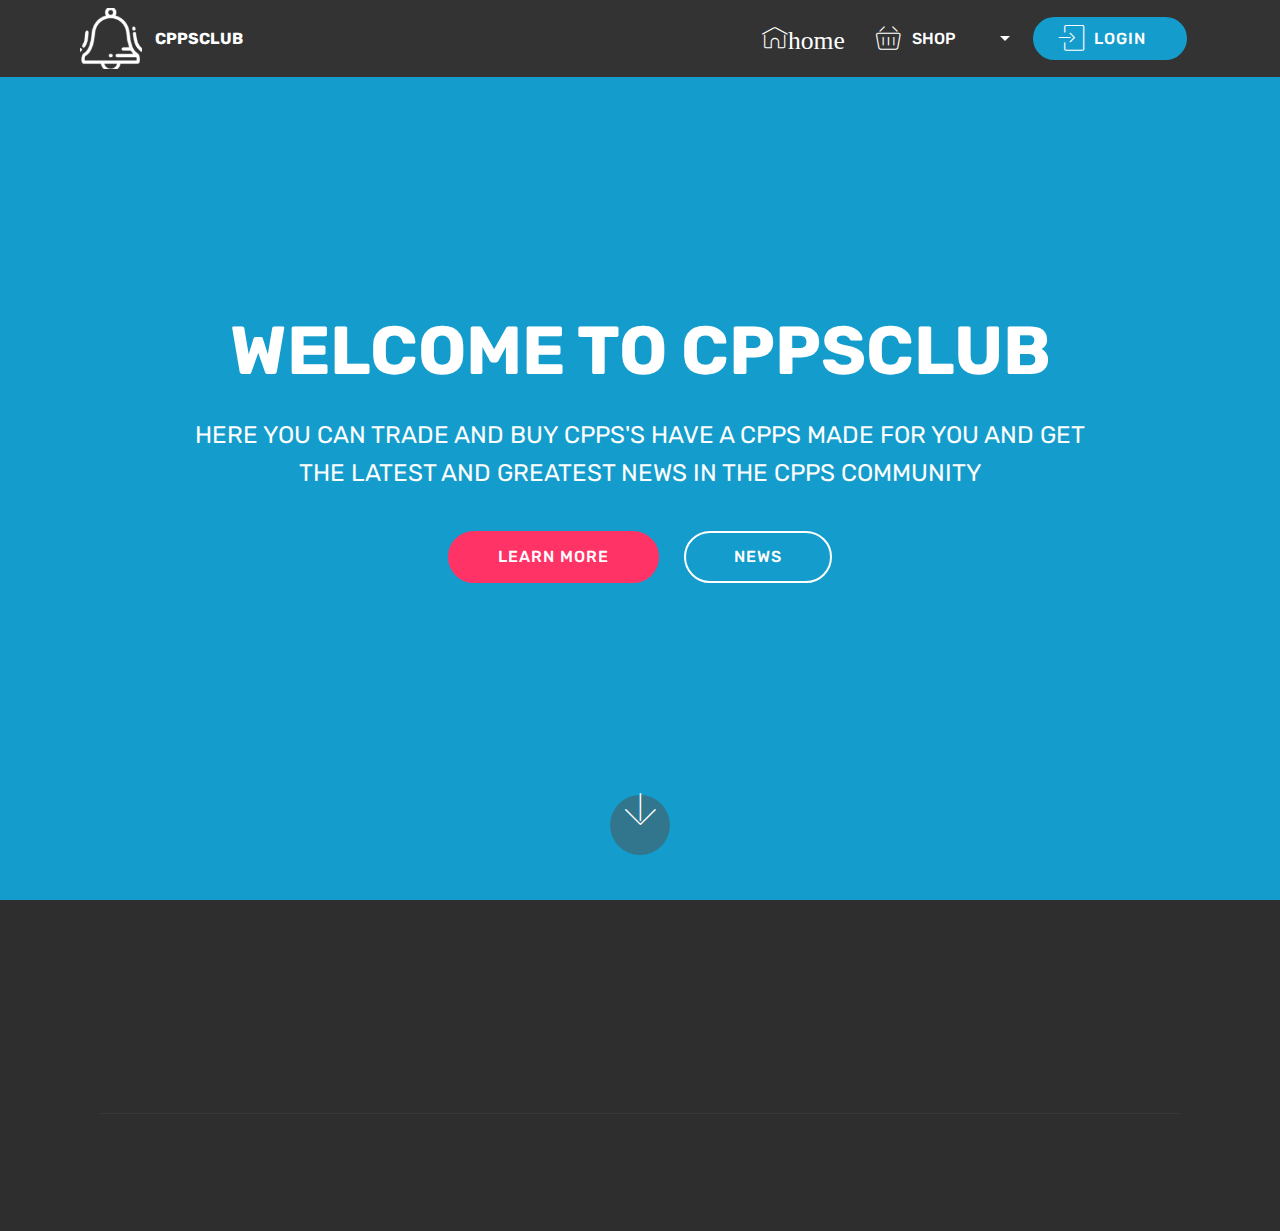
==== commit 90ff6acb: "create github pages" ====
--- a/index.html
+++ b/index.html
@@ -6,7 +6,7 @@
   <meta http-equiv="X-UA-Compatible" content="IE=edge">
   <meta name="generator" content="Mobirise v4.6.6, mobirise.com">
   <meta name="viewport" content="width=device-width, initial-scale=1, minimum-scale=1">
-  <link rel="shortcut icon" href="assets/images/bell-icon-122x122.png" type="image/x-icon">
+  <link rel="shortcut icon" href="assets/images/penguin-cup-2014-emoticons-woo-hoo.gif" type="image/x-icon">
   <meta name="description" content="">
   <title>HOME</title>
   <link rel="stylesheet" href="assets/web/assets/mobirise-icons/mobirise-icons.css">
@@ -15,9 +15,9 @@
   <link rel="stylesheet" href="assets/bootstrap/css/bootstrap.min.css">
   <link rel="stylesheet" href="assets/bootstrap/css/bootstrap-grid.min.css">
   <link rel="stylesheet" href="assets/bootstrap/css/bootstrap-reboot.min.css">
+  <link rel="stylesheet" href="assets/dropdown/css/style.css">
+  <link rel="stylesheet" href="assets/animatecss/animate.min.css">
   <link rel="stylesheet" href="assets/socicon/css/styles.css">
-  <link rel="stylesheet" href="assets/animatecss/animate.min.css">
-  <link rel="stylesheet" href="assets/dropdown/css/style.css">
   <link rel="stylesheet" href="assets/theme/css/style.css">
   <link rel="stylesheet" href="assets/mobirise/css/mbr-additional.css" type="text/css">
   
@@ -53,7 +53,7 @@
                     <a class="nav-link link text-white display-4" href="#top">
                         <span class="mbri-home mbr-iconfont mbr-iconfont-btn">home</span></a>
                 </li>
-                <li class="nav-item dropdown">
+                <li class="nav-item dropdown open">
                     <a class="nav-link link text-white dropdown-toggle display-4" href="page1.html#pricing-tables1-i" data-toggle="dropdown-submenu" aria-expanded="true"><span class="mbri-shopping-basket mbr-iconfont mbr-iconfont-btn"></span>
                         SHOP &nbsp; &nbsp; &nbsp; &nbsp; &nbsp;</a><div class="dropdown-menu"><a class="text-white dropdown-item display-4" href="page4.html#countdown2-x">TRADING</a><a class="text-white dropdown-item display-4" href="page1.html#pricing-tables1-i">STORE</a></div>
                 </li></ul>
@@ -63,7 +63,7 @@
     </nav>
 </section>
 
-<section class="engine"><a href="https://mobirise.ws/a">best site builder</a></section><section class="cid-qLX8C27f5G mbr-fullscreen mbr-parallax-background" id="header2-f">
+<section class="engine"><a href="https://mobirise.ws/p">open source website maker</a></section><section class="cid-qLX8C27f5G mbr-fullscreen" id="header2-f">
 
     
 
@@ -184,10 +184,9 @@
   <script src="assets/tether/tether.min.js"></script>
   <script src="assets/bootstrap/js/bootstrap.min.js"></script>
   <script src="assets/smoothscroll/smooth-scroll.js"></script>
+  <script src="assets/dropdown/js/script.min.js"></script>
   <script src="assets/touchswipe/jquery.touch-swipe.min.js"></script>
   <script src="assets/viewportchecker/jquery.viewportchecker.js"></script>
-  <script src="assets/parallax/jarallax.min.js"></script>
-  <script src="assets/dropdown/js/script.min.js"></script>
   <script src="assets/theme/js/script.js"></script>
   
   
--- a/assets/mobirise/css/mbr-additional.css
+++ b/assets/mobirise/css/mbr-additional.css
@@ -1754,7 +1754,7 @@
   color: #c1c1c1 !important;
 }
 .cid-qLX8C27f5G {
-  background-image: url("../../../assets/images/jumbotron.jpg");
+  background-color: #149dcc;
 }
 .cid-qLX8C5K4PI {
   padding-top: 60px;
@@ -2207,7 +2207,7 @@
 .cid-qLXfCWWFEa {
   padding-top: 90px;
   padding-bottom: 90px;
-  background: linear-gradient(45deg, #177396, #ca2955);
+  background: linear-gradient(45deg, #232323, #232323);
 }
 .cid-qLXfCWWFEa .list-group-item {
   padding: .75rem 3.25rem;
@@ -2258,6 +2258,76 @@
   .cid-qLXfCWWFEa .price-figure {
     font-size: 4.25rem;
   }
+}
+.cid-qLYk3u78Bu {
+  padding-top: 30px;
+  padding-bottom: 30px;
+  background-color: #2e2e2e;
+}
+.cid-qLYk3u78Bu .row-links {
+  width: 100%;
+  justify-content: center;
+}
+.cid-qLYk3u78Bu .social-row {
+  width: 100%;
+  justify-content: center;
+}
+.cid-qLYk3u78Bu .media-container-row {
+  flex-direction: column;
+  justify-content: center;
+  align-items: center;
+}
+.cid-qLYk3u78Bu .media-container-row .foot-menu {
+  list-style: none;
+  display: flex;
+  justify-content: center;
+  flex-wrap: wrap;
+  padding: 0;
+  margin-bottom: 0;
+}
+.cid-qLYk3u78Bu .media-container-row .foot-menu li {
+  padding: 0 1rem 1rem 1rem;
+}
+.cid-qLYk3u78Bu .media-container-row .foot-menu li p {
+  margin: 0;
+}
+.cid-qLYk3u78Bu .media-container-row .social-list {
+  padding-left: 0;
+  margin-bottom: 0;
+  list-style: none;
+  display: flex;
+  flex-wrap: wrap;
+  justify-content: flex-end;
+  -webkit-justify-content: flex-end;
+}
+.cid-qLYk3u78Bu .media-container-row .social-list .mbr-iconfont-social {
+  font-size: 1.5rem;
+  color: #ffffff;
+}
+.cid-qLYk3u78Bu .media-container-row .social-list .soc-item {
+  margin: 0 .5rem;
+}
+.cid-qLYk3u78Bu .media-container-row .social-list a {
+  margin: 0;
+  opacity: .5;
+  -webkit-transition: .2s linear;
+  transition: .2s linear;
+}
+.cid-qLYk3u78Bu .media-container-row .social-list a:hover {
+  opacity: 1;
+}
+@media (max-width: 767px) {
+  .cid-qLYk3u78Bu .media-container-row .social-list {
+    justify-content: center;
+    -webkit-justify-content: center;
+  }
+}
+.cid-qLYk3u78Bu .media-container-row .row-copirayt {
+  word-break: break-word;
+  width: 100%;
+}
+.cid-qLYk3u78Bu .media-container-row .row-copirayt p {
+  width: 100%;
 }
 .cid-qLX8C07Z7A .navbar {
   padding: .5rem 0;
@@ -3022,14 +3092,14 @@
   color: #c1c1c1 !important;
 }
 .cid-qLXvnBxFQv {
-  padding-top: 60px;
+  padding-top: 90px;
   padding-bottom: 60px;
-  background-image: url("../../../assets/images/jumbotron.jpg");
+  background-color: #232323;
 }
 .cid-qLXvyrdnJA {
   padding-top: 90px;
   padding-bottom: 90px;
-  background-color: #f9f9f9;
+  background-color: #149dcc;
 }
 .cid-qLXvyrdnJA .mbr-section-subtitle {
   color: #767676;
@@ -3505,7 +3575,7 @@
 .cid-qLY9zWZilV {
   padding-top: 90px;
   padding-bottom: 90px;
-  background-color: #ffffff;
+  background-color: #149dcc;
 }
 .cid-qLY9zWZilV .mbr-section-subtitle {
   color: #767676;
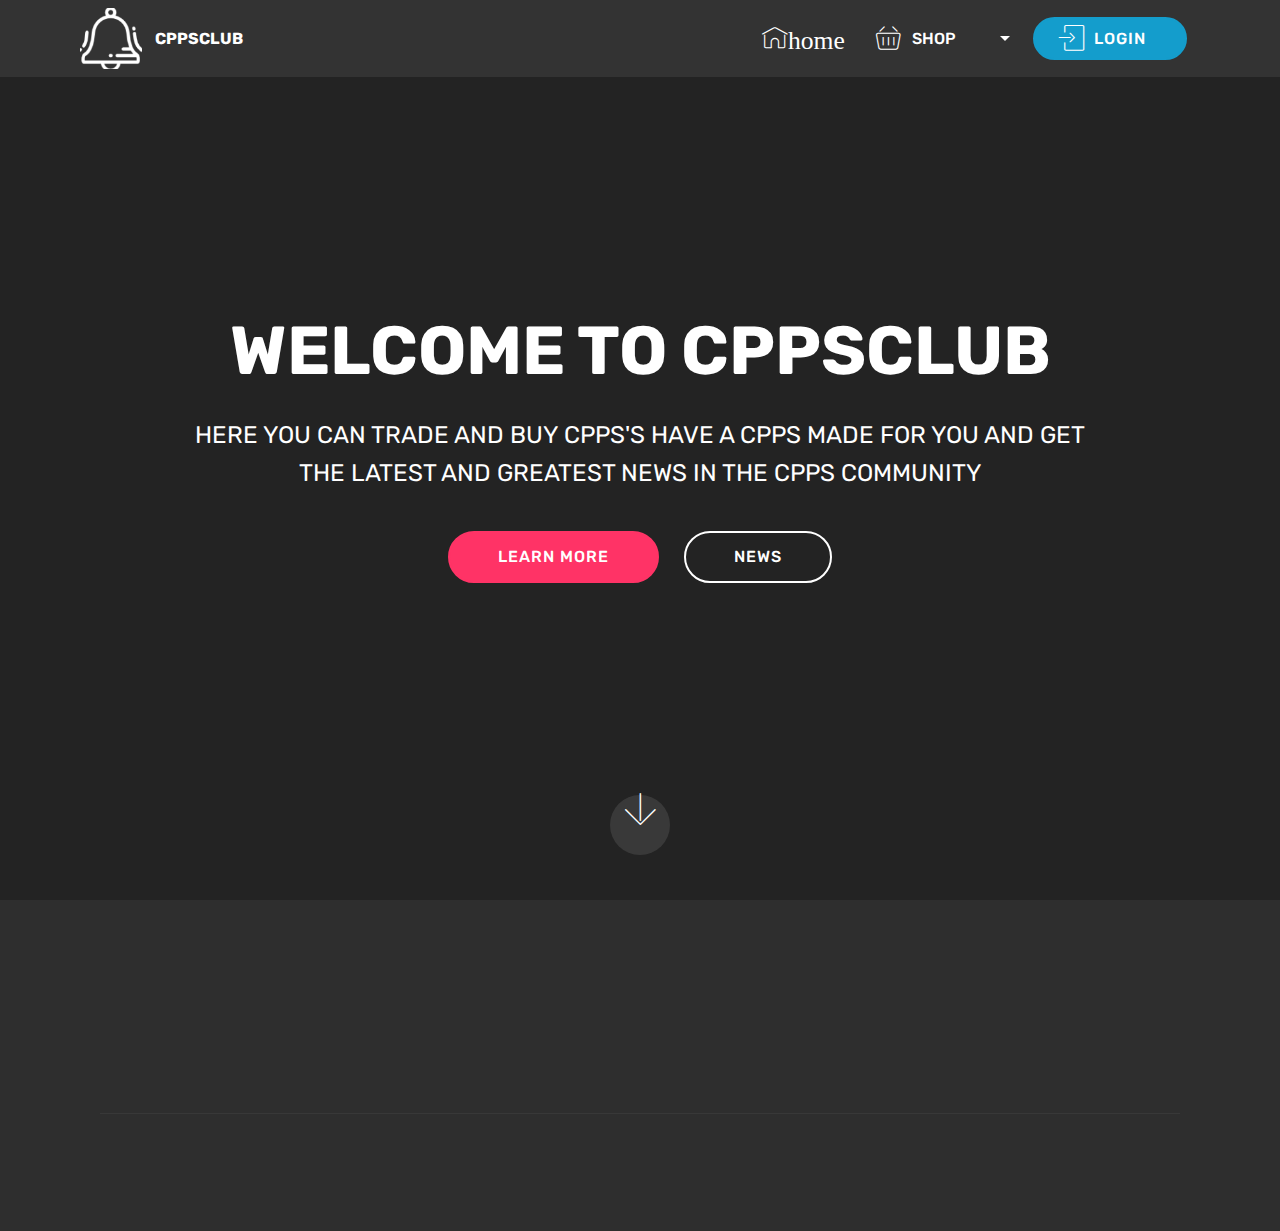
==== commit 09b96a3e: "create github pages" ====
--- a/index.html
+++ b/index.html
@@ -63,7 +63,7 @@
     </nav>
 </section>
 
-<section class="engine"><a href="https://mobirise.ws/p">open source website maker</a></section><section class="cid-qLX8C27f5G mbr-fullscreen" id="header2-f">
+<section class="engine"><a href="https://mobirise.ws">Mobirise</a></section><section class="cid-qLX8C27f5G mbr-fullscreen" id="header2-f">
 
     
 
--- a/assets/mobirise/css/mbr-additional.css
+++ b/assets/mobirise/css/mbr-additional.css
@@ -1754,7 +1754,7 @@
   color: #c1c1c1 !important;
 }
 .cid-qLX8C27f5G {
-  background-color: #149dcc;
+  background-color: #232323;
 }
 .cid-qLX8C5K4PI {
   padding-top: 60px;
@@ -3575,7 +3575,7 @@
 .cid-qLY9zWZilV {
   padding-top: 90px;
   padding-bottom: 90px;
-  background-color: #149dcc;
+  background-color: #232323;
 }
 .cid-qLY9zWZilV .mbr-section-subtitle {
   color: #767676;
@@ -3626,7 +3626,7 @@
   color: #ffffff;
 }
 .cid-qLY9zWZilV .countdown-cont {
-  background: linear-gradient(45deg, #149dcc, #c8ceaf);
+  background: linear-gradient(45deg, #232323, #ffffff);
   max-width: 700px;
   border-radius: 3px;
   margin: 0 auto;
@@ -3660,6 +3660,9 @@
   .cid-qLY9zWZilV .period {
     font-size: 0.8rem;
   }
+}
+.cid-qLY9zWZilV H2 {
+  color: #ffffff;
 }
 .cid-qLY9R6WGBp {
   padding-top: 30px;
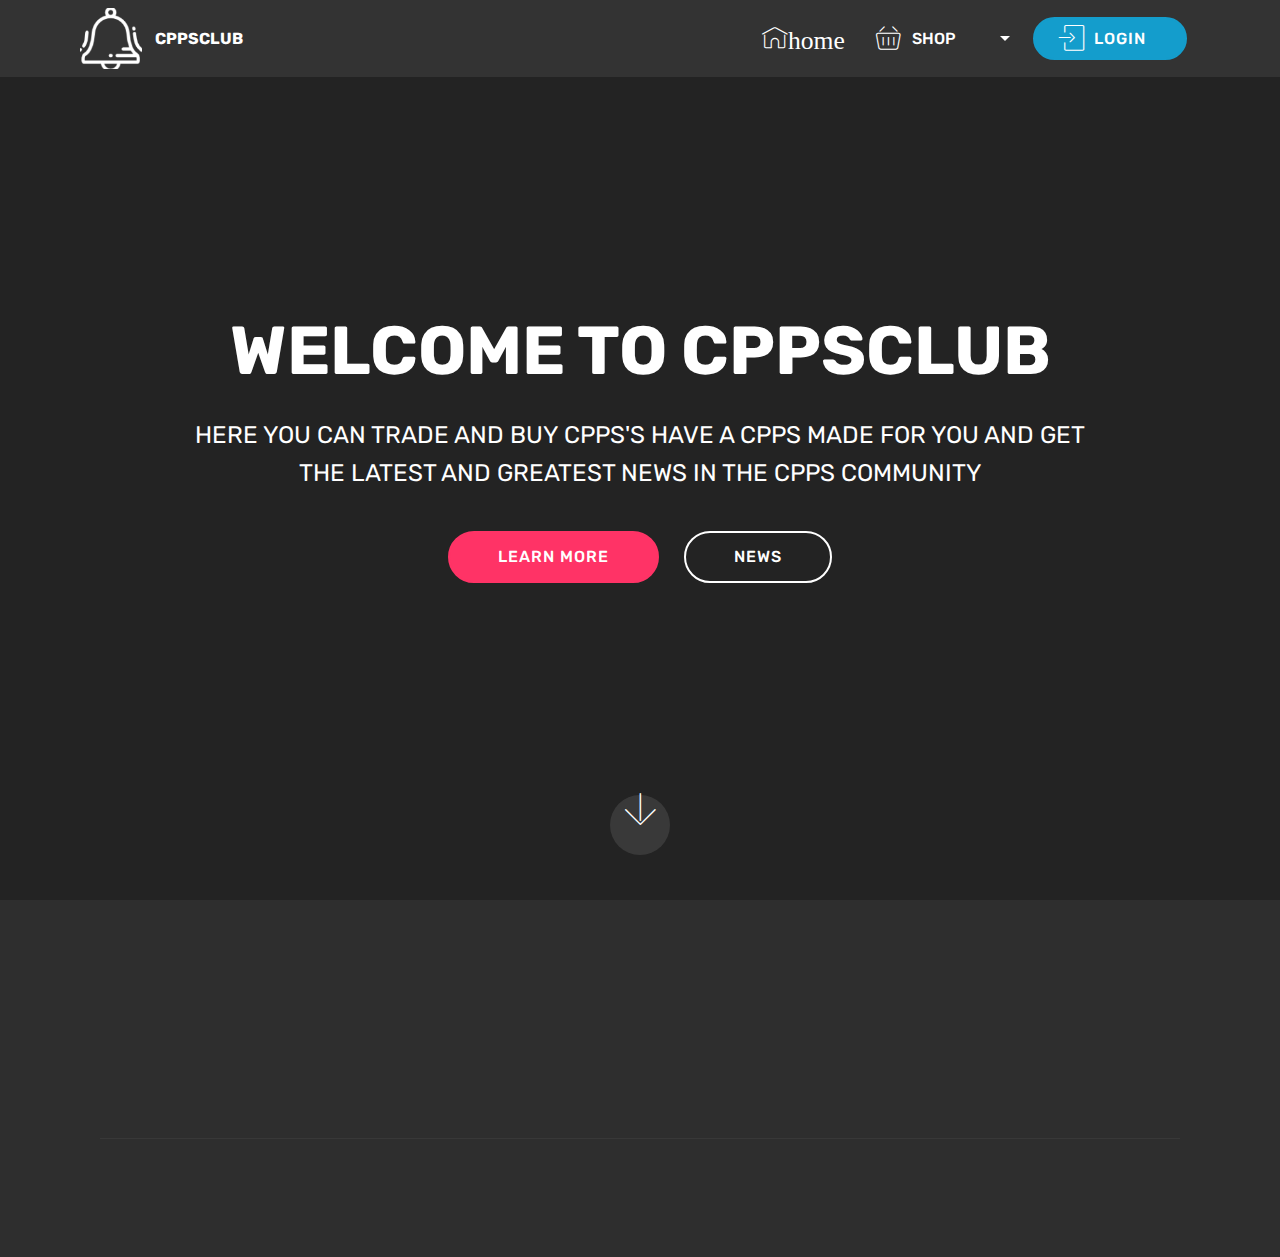
==== commit 64ca0d26: "create github pages" ====
--- a/index.html
+++ b/index.html
@@ -63,7 +63,7 @@
     </nav>
 </section>
 
-<section class="engine"><a href="https://mobirise.ws">Mobirise</a></section><section class="cid-qLX8C27f5G mbr-fullscreen" id="header2-f">
+<section class="engine"><a href="https://mobirise.ws/f">simple web creator</a></section><section class="cid-qLX8C27f5G mbr-fullscreen" id="header2-f">
 
     
 
@@ -111,12 +111,11 @@
                     <br>City, AA 99999
                 </p>
             </div>
-            <div class="col-12 col-md-3 mbr-fonts-style display-7">
+            <div class="col-12 col-md-3 mbr-fonts-style display-4">
                 <h5 class="pb-3">
                     Contacts
                 </h5>
-                <p class="mbr-text">
-                    Email:&nbsp;</p>
+                <p class="mbr-text"><br><a href="http://cppsclub.supportsystem.com">support</a>&nbsp;here you can&nbsp;<br>apply for moderator on<br>our discord and report bugs</p>
             </div>
             <div class="col-12 col-md-3 mbr-fonts-style display-7">
                 <h5 class="pb-3">
